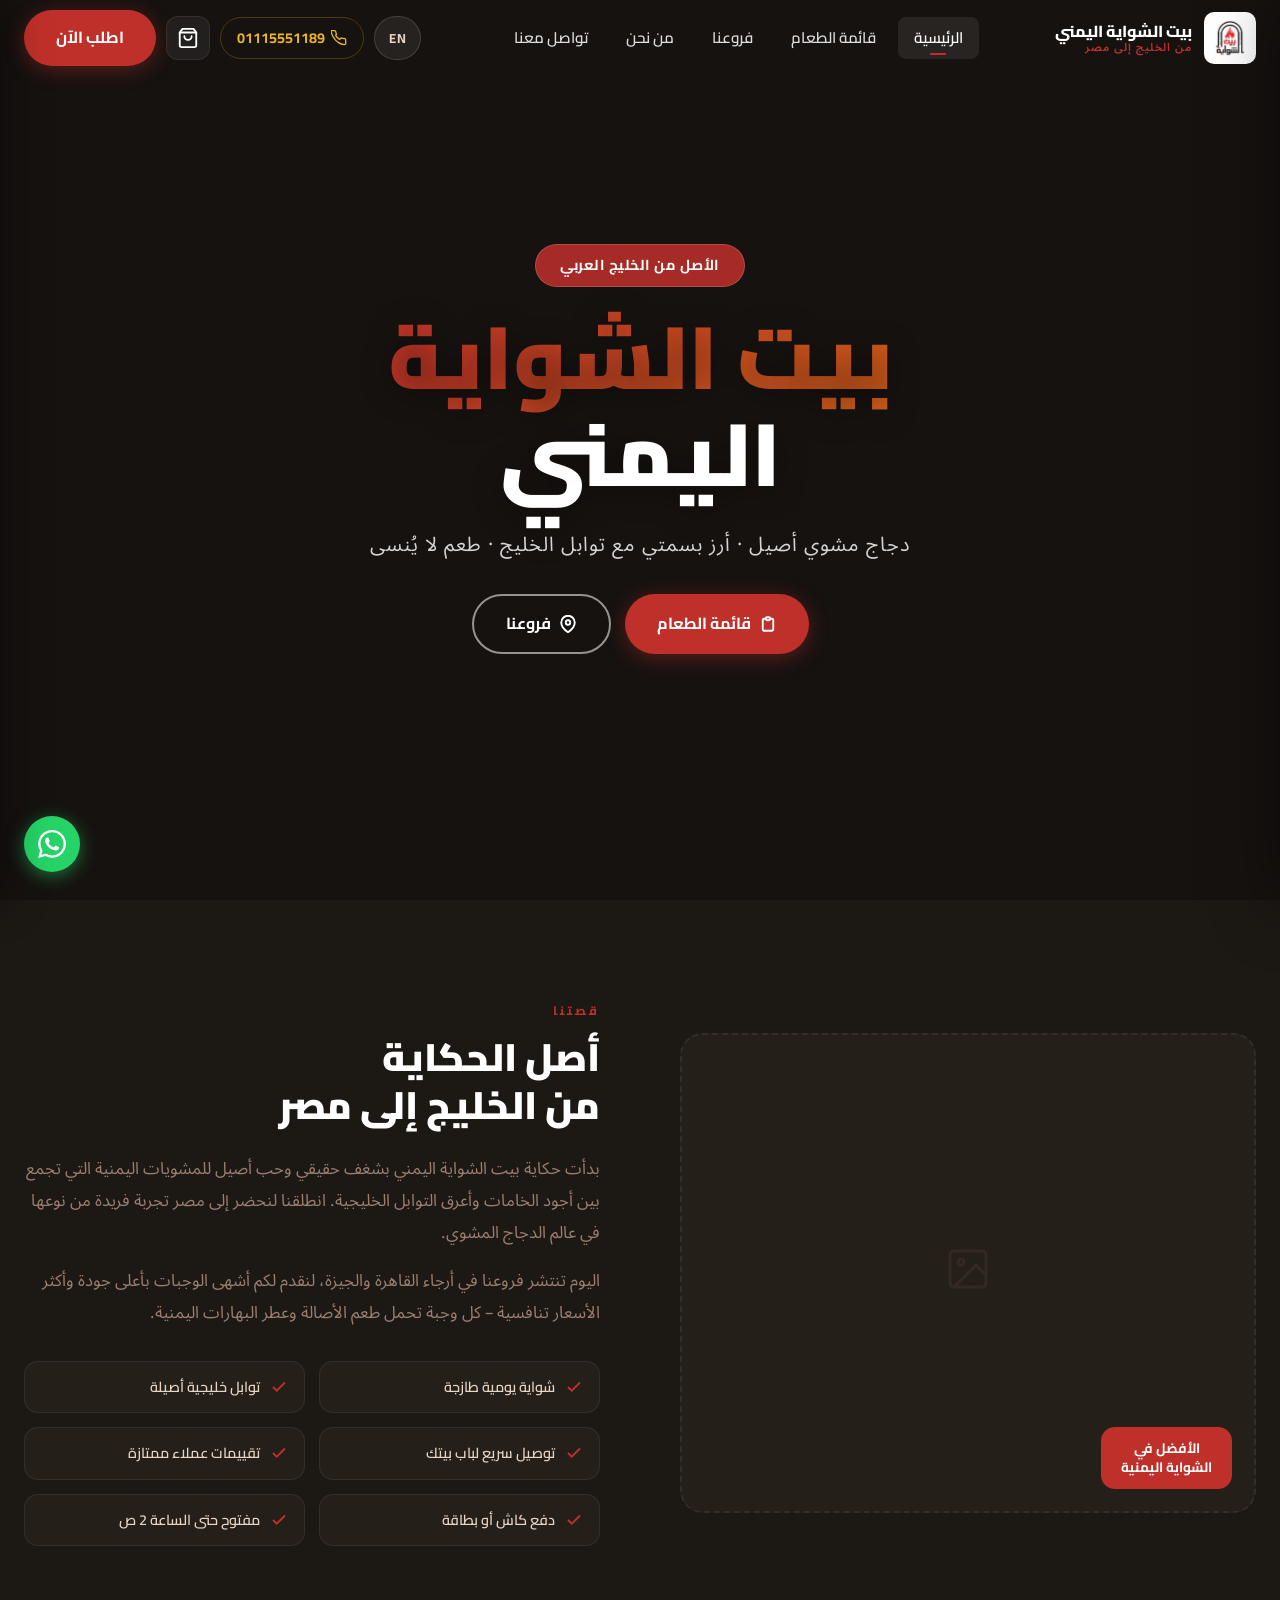
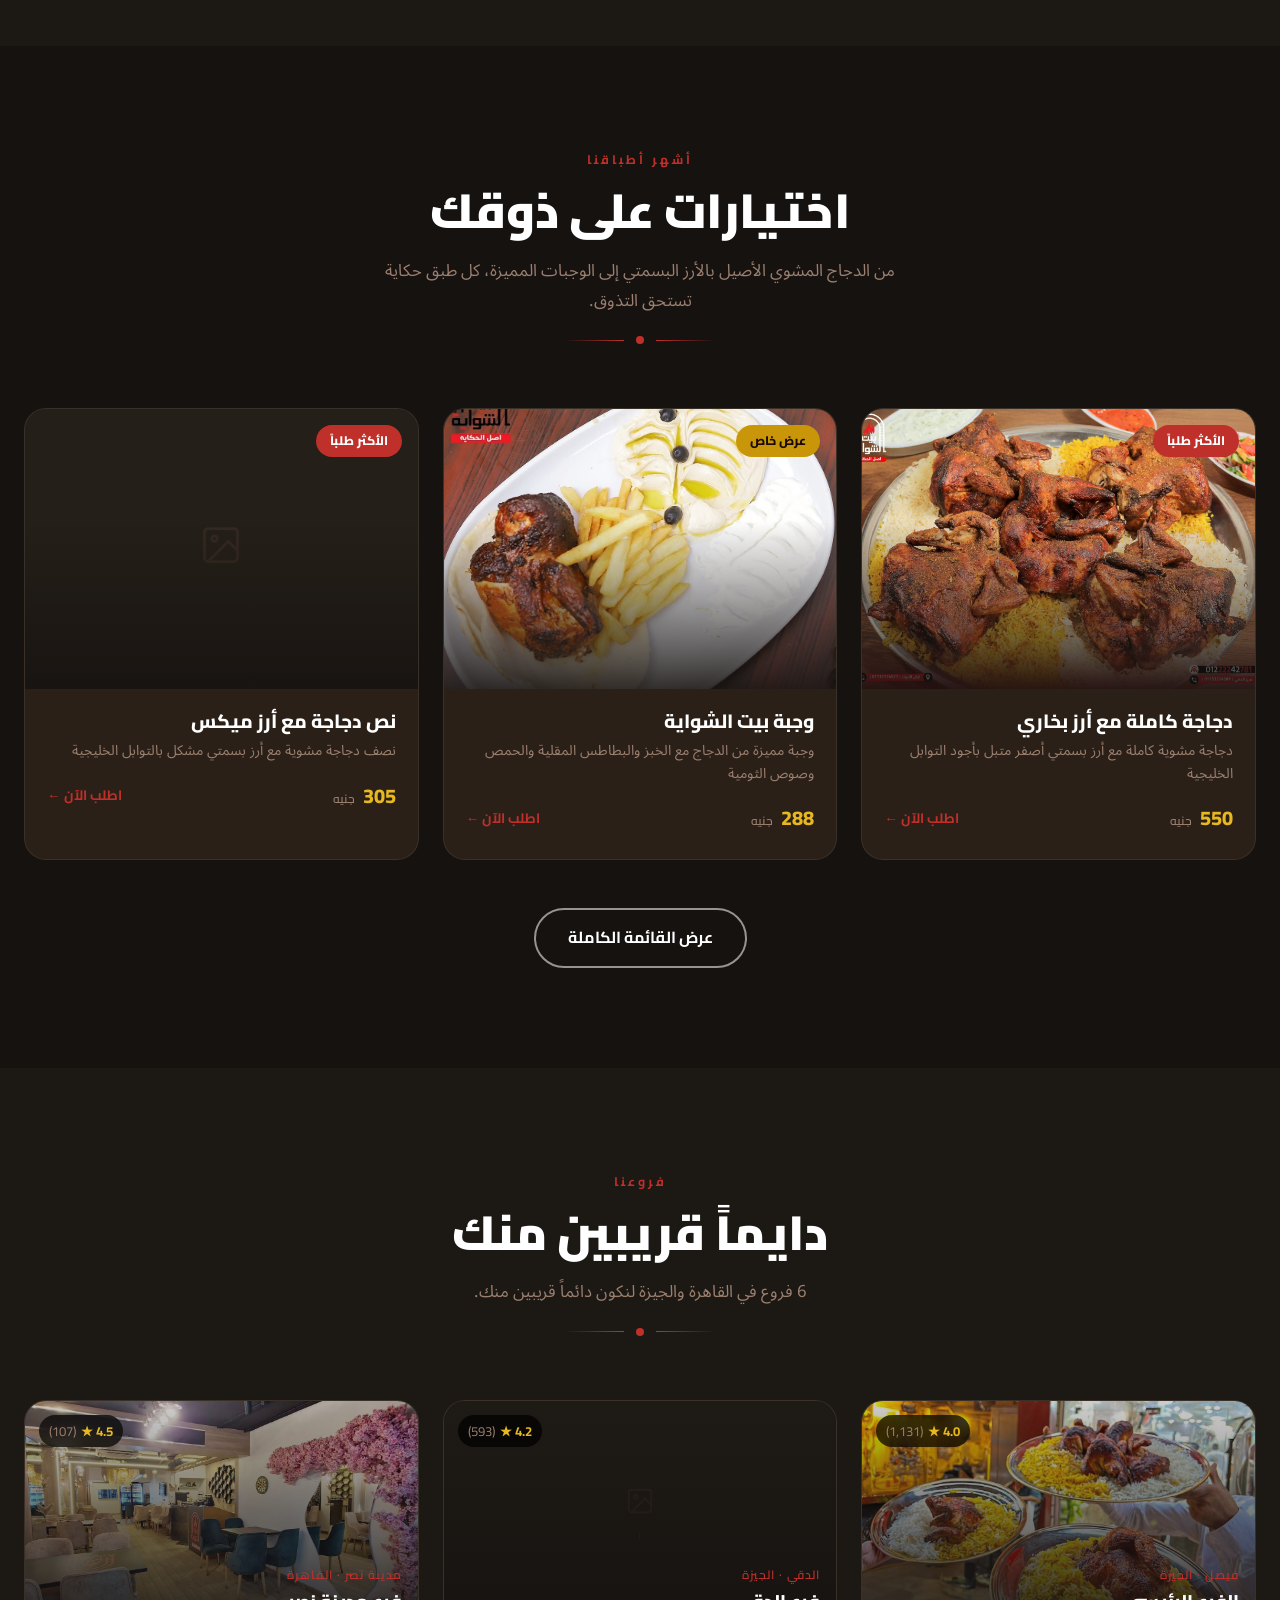
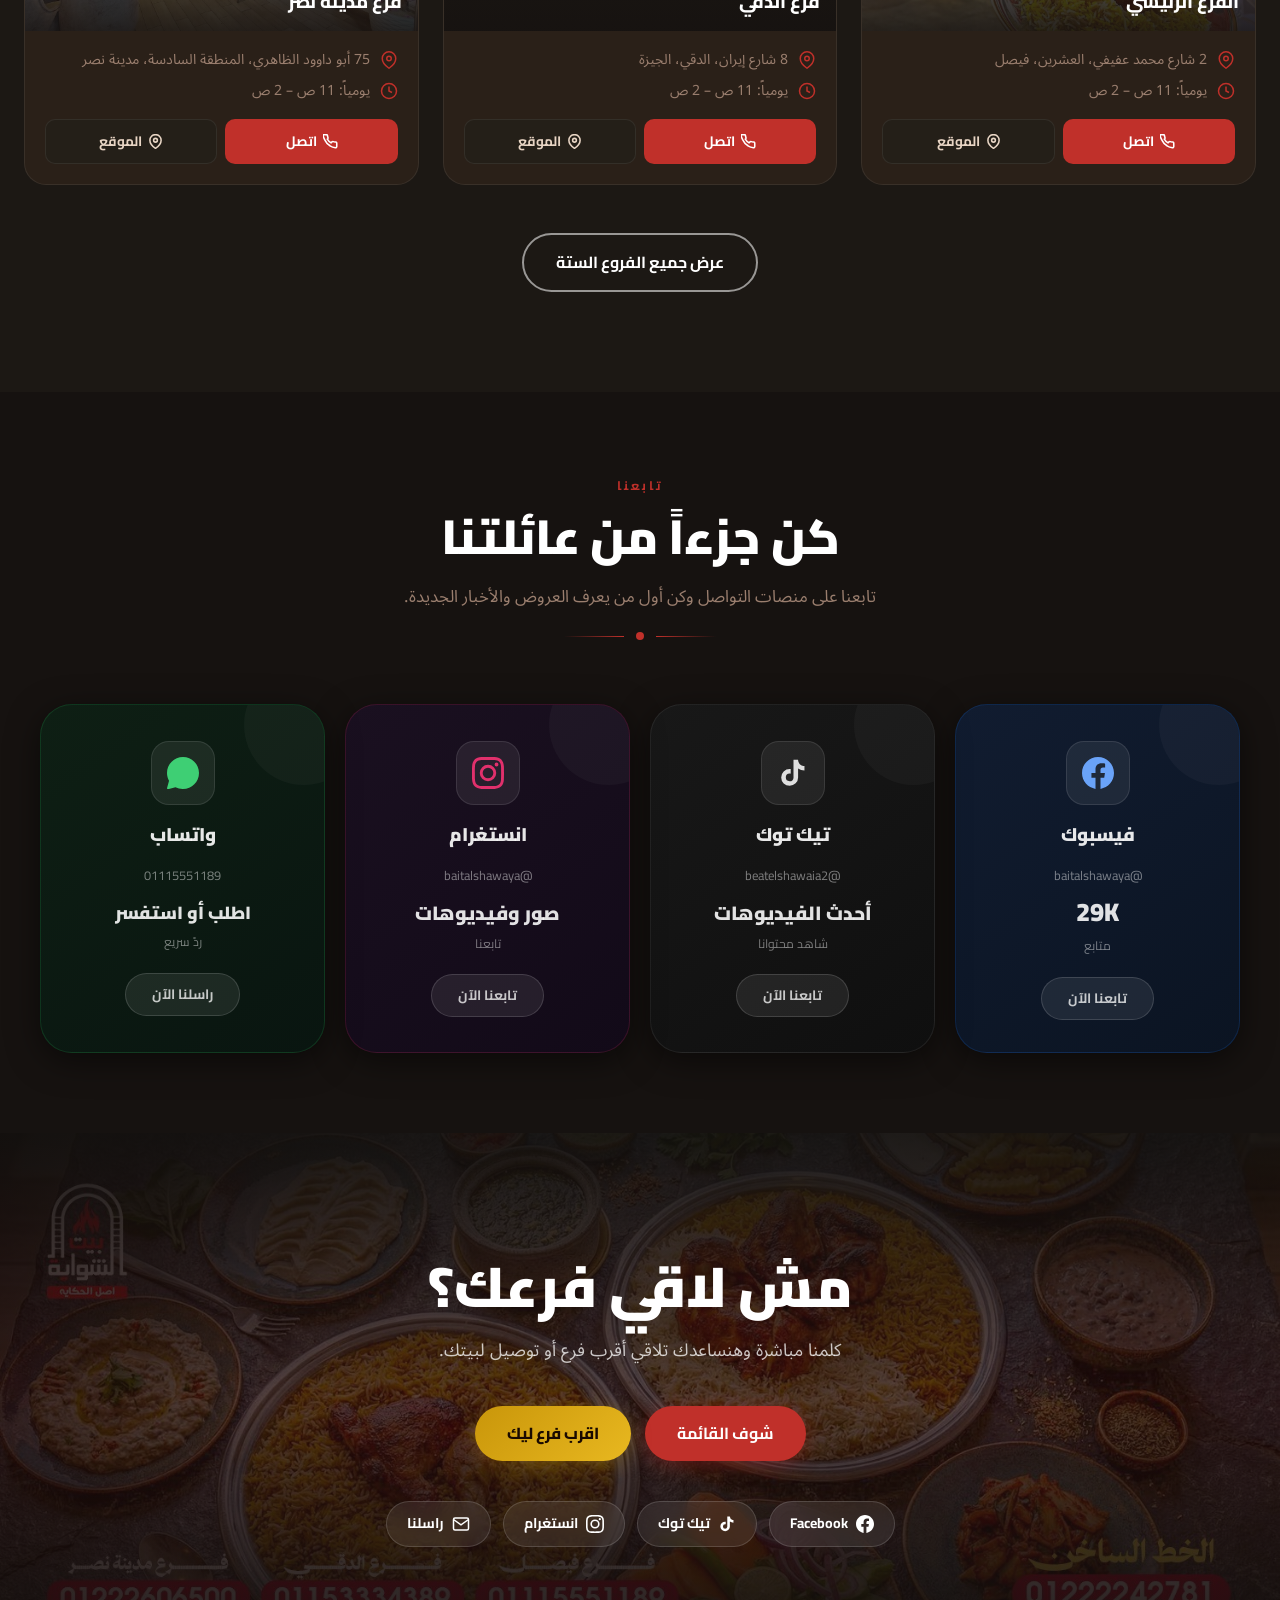
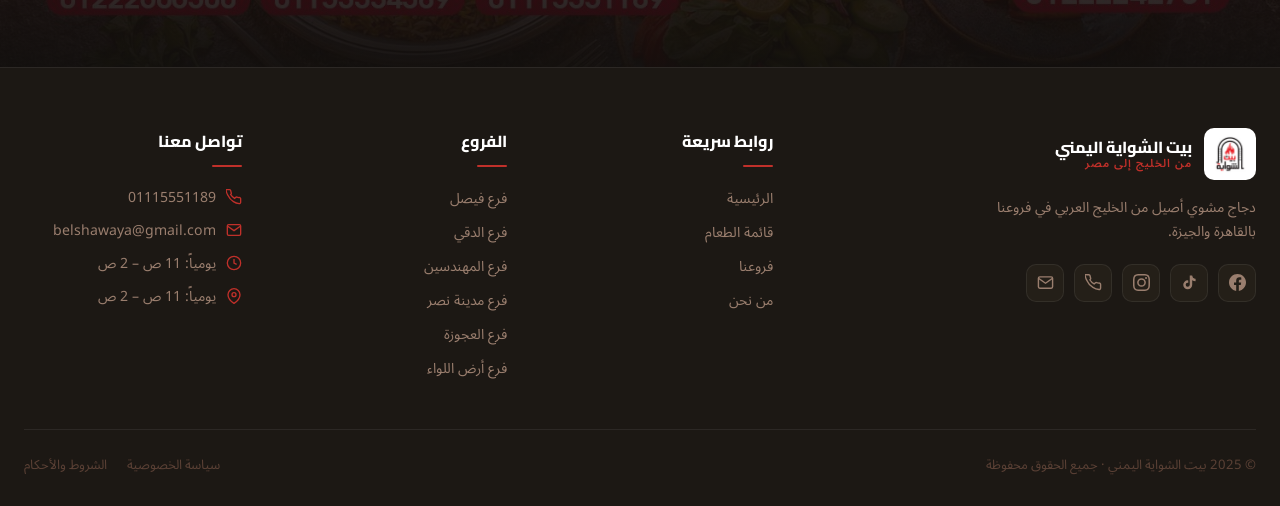
==== index.html @ d3c4d161 "Initial commit: Bait Al-Shawaya Al-Yamani restaurant website Bilingual AR/EN restaurant site with Te" ====
<!DOCTYPE html>
<html lang="ar" dir="rtl">
<head>
    <meta charset="UTF-8">
    <meta name="viewport" content="width=device-width, initial-scale=1.0">
    <title>بيت الشواية اليمني | أصل الحكاية</title>
    <meta name="description" content="سلسلة مطاعم بيت الشواية اليمني في مصر – دجاج مشوي أصيل من الخليج. فروع في فيصل، الدقي، المهندسين، مدينة نصر، العجوزة، أرض اللواء.">
    <link rel="preconnect" href="https://fonts.googleapis.com">
    <link rel="preconnect" href="https://fonts.gstatic.com" crossorigin>
    <link href="https://fonts.googleapis.com/css2?family=Cairo:wght@300;400;600;700;900&family=Noto+Sans+Arabic:wght@300;400;600;700&display=swap" rel="stylesheet">
    <link rel="stylesheet" href="css/style.css">
</head>
<body>

<!-- ══════════════════════════════════════════
     HEADER
══════════════════════════════════════════ -->
<header class="header" id="header">
    <div class="container header-inner">
        <a href="index.html" class="logo">
            <img src="photoss/logo.webp" alt="بيت الشواية اليمني">
            <div class="logo-text">
                <span class="logo-name">بيت الشواية اليمني</span>
                <span class="logo-sub">من الخليج إلى مصر</span>
            </div>
        </a>

        <nav class="nav" aria-label="التنقل الرئيسي">
            <a href="index.html" class="active">الرئيسية</a>
            <a href="menu.html">قائمة الطعام</a>
            <a href="branches.html">فروعنا</a>
            <a href="about.html">من نحن</a>
            <a href="#social">تواصل معنا</a>
        </nav>

        <div class="header-cta">
            <button class="lang-toggle" id="langToggle" onclick="window.toggleLang()">EN</button>
            <a href="tel:+201115551189" class="header-phone">
                <svg viewBox="0 0 24 24" fill="none" stroke="currentColor" stroke-width="2" stroke-linecap="round" stroke-linejoin="round"><path d="M22 16.92v3a2 2 0 01-2.18 2 19.79 19.79 0 01-8.63-3.07A19.5 19.5 0 013.07 9.81a19.79 19.79 0 01-3.07-8.67A2 2 0 012.18 1h3a2 2 0 012 1.72 12.84 12.84 0 00.7 2.81 2 2 0 01-.45 2.11L6.91 8.09a16 16 0 006 6l1.45-1.45a2 2 0 012.11-.45 12.84 12.84 0 002.81.7A2 2 0 0122 14.92z"/></svg>
                01115551189
            </a>
            <button class="cart-btn" id="cartBtn" aria-label="سلة الطلبات">
                <svg width="22" height="22" viewBox="0 0 24 24" fill="none" stroke="currentColor" stroke-width="2" stroke-linecap="round" stroke-linejoin="round"><path d="M6 2L3 6v14a2 2 0 002 2h14a2 2 0 002-2V6l-3-4z"/><line x1="3" y1="6" x2="21" y2="6"/><path d="M16 10a4 4 0 01-8 0"/></svg>
                <span class="cart-count" id="cartCount">0</span>
            </button>
            <a href="menu.html" class="btn btn-primary">اطلب الآن</a>
        </div>

        <button class="menu-toggle" aria-label="القائمة" aria-expanded="false">
            <span></span><span></span><span></span>
        </button>
    </div>
</header>

<!-- Mobile Nav -->
<div class="mobile-nav" id="mobileNav">
    <a href="index.html">الرئيسية</a>
    <a href="menu.html">قائمة الطعام</a>
    <a href="branches.html">فروعنا</a>
    <a href="about.html">من نحن</a>
    <a href="#social">تواصل معنا</a>
    <a href="tel:+201115551189">اتصل: 01115551189</a>
</div>

<!-- ══════════════════════════════════════════
     HERO — VIDEO BACKGROUND
══════════════════════════════════════════ -->
<section class="hero" id="home">
    <div class="hero-bg">
        <video class="hero-video" autoplay muted loop playsinline>
            <source src="photoss/AQOl94ol4ShiGX2UI-oHutsNzuYUyq0Pq9IiJ-OntsYDpfxuYfYoSerTKm8VWRDsDLPKtbWD2mRMYmPT2hd285tnMOqrbBM0ijWUpCR4xj8VKw.mp4" type="video/mp4">
        </video>
        <div class="hero-overlay"></div>
    </div>

    <div class="hero-content container">
        <div class="hero-badge">الأصل من الخليج العربي</div>
        <h1 class="hero-title">
            <span>بيت الشواية</span><br>اليمني
        </h1>
        <p class="hero-subtitle">دجاج مشوي أصيل · أرز بسمتي مع توابل الخليج · طعم لا يُنسى</p>
        <div class="hero-actions">
            <a href="menu.html" class="btn btn-primary">
                <svg width="18" height="18" viewBox="0 0 24 24" fill="none" stroke="currentColor" stroke-width="2.5"><path d="M9 5H7a2 2 0 00-2 2v12a2 2 0 002 2h10a2 2 0 002-2V7a2 2 0 00-2-2h-2M9 5a2 2 0 002 2h2a2 2 0 002-2M9 5a2 2 0 012-2h2a2 2 0 012 2"/></svg>
                قائمة الطعام
            </a>
            <a href="branches.html" class="btn btn-outline">
                <svg width="18" height="18" viewBox="0 0 24 24" fill="none" stroke="currentColor" stroke-width="2.5"><path d="M21 10c0 7-9 13-9 13s-9-6-9-13a9 9 0 0118 0z"/><circle cx="12" cy="10" r="3"/></svg>
                فروعنا
            </a>
        </div>

    </div>
</section>

<!-- ══════════════════════════════════════════
     ABOUT
══════════════════════════════════════════ -->
<section class="about section" id="about">
    <div class="container">
        <div class="about-grid">
            <div class="about-img-wrap reveal">
                <div class="about-img-placeholder">
                    <div class="ph-icon">
                        <svg viewBox="0 0 24 24" fill="none" stroke="currentColor" stroke-width="1.5" stroke-linecap="round"><rect x="3" y="3" width="18" height="18" rx="2"/><circle cx="8.5" cy="8.5" r="1.5"/><polyline points="21 15 16 10 5 21"/></svg>
                    </div>
                </div>
                <div class="about-img-badge">
                    الأفضل في<br>الشواية اليمنية
                </div>
            </div>
            <div class="about-text-col reveal reveal-delay-2">
                <span class="about-label">قصتنا</span>
                <h2 class="about-title">أصل الحكاية<br>من الخليج إلى مصر</h2>
                <p class="about-text">
                    بدأت حكاية بيت الشواية اليمني بشغف حقيقي وحب أصيل للمشويات اليمنية التي تجمع بين أجود الخامات وأعرق التوابل الخليجية. انطلقنا لنحضر إلى مصر تجربة فريدة من نوعها في عالم الدجاج المشوي.
                </p>
                <p class="about-text">
                    اليوم تنتشر فروعنا في أرجاء القاهرة والجيزة، لنقدم لكم أشهى الوجبات بأعلى جودة وأكثر الأسعار تنافسية – كل وجبة تحمل طعم الأصالة وعطر البهارات اليمنية.
                </p>
                <div class="about-features">
                    <div class="about-feature">
                        <svg class="about-feat-icon" viewBox="0 0 24 24" fill="none" stroke="currentColor" stroke-width="2.5"><polyline points="20 6 9 17 4 12"/></svg>
                        <span class="about-feature-text">شواية يومية طازجة</span>
                    </div>
                    <div class="about-feature">
                        <svg class="about-feat-icon" viewBox="0 0 24 24" fill="none" stroke="currentColor" stroke-width="2.5"><polyline points="20 6 9 17 4 12"/></svg>
                        <span class="about-feature-text">توابل خليجية أصيلة</span>
                    </div>
                    <div class="about-feature">
                        <svg class="about-feat-icon" viewBox="0 0 24 24" fill="none" stroke="currentColor" stroke-width="2.5"><polyline points="20 6 9 17 4 12"/></svg>
                        <span class="about-feature-text">توصيل سريع لباب بيتك</span>
                    </div>
                    <div class="about-feature">
                        <svg class="about-feat-icon" viewBox="0 0 24 24" fill="none" stroke="currentColor" stroke-width="2.5"><polyline points="20 6 9 17 4 12"/></svg>
                        <span class="about-feature-text">تقييمات عملاء ممتازة</span>
                    </div>
                    <div class="about-feature">
                        <svg class="about-feat-icon" viewBox="0 0 24 24" fill="none" stroke="currentColor" stroke-width="2.5"><polyline points="20 6 9 17 4 12"/></svg>
                        <span class="about-feature-text">دفع كاش أو بطاقة</span>
                    </div>
                    <div class="about-feature">
                        <svg class="about-feat-icon" viewBox="0 0 24 24" fill="none" stroke="currentColor" stroke-width="2.5"><polyline points="20 6 9 17 4 12"/></svg>
                        <span class="about-feature-text">مفتوح حتى الساعة 2 ص</span>
                    </div>
                </div>
            </div>
        </div>
    </div>
</section>

<!-- ══════════════════════════════════════════
     FEATURED DISHES
══════════════════════════════════════════ -->
<section class="featured section" id="featured">
    <div class="container">
        <div class="section-header">
            <span class="section-label">أشهر أطباقنا</span>
            <h2 class="section-title">اختيارات على ذوقك</h2>
            <p class="section-desc">من الدجاج المشوي الأصيل بالأرز البسمتي إلى الوجبات المميزة، كل طبق حكاية تستحق التذوق.</p>
            <div class="divider">
                <div class="divider-line"></div>
                <div class="divider-gem"></div>
                <div class="divider-line"></div>
            </div>
        </div>

        <div class="featured-grid">
            <!-- Card 1 -->
            <div class="featured-card reveal" data-dish-goto="grilled-2" style="cursor:pointer;" onclick="window.location.href='menu.html?dish=grilled-2'">
                <div class="featured-img-wrap">
                    <img src="photoss/lss.jpeg" alt="دجاجة كاملة مع أرز بخاري" loading="lazy">
                    <div class="featured-img-overlay"></div>
                    <span class="featured-tag">الأكثر طلباً</span>
                </div>
                <div class="featured-body">
                    <h3 class="featured-name">دجاجة كاملة مع أرز بخاري</h3>
                    <p class="featured-desc">دجاجة مشوية كاملة مع أرز بسمتي أصفر متبل بأجود التوابل الخليجية</p>
                    <div class="featured-footer">
                        <span class="featured-price">550 <small>جنيه</small></span>
                        <a href="menu.html?dish=grilled-2" class="featured-link" onclick="event.stopPropagation()">اطلب الآن ←</a>
                    </div>
                </div>
            </div>

            <!-- Card 2 -->
            <div class="featured-card reveal reveal-delay-2" data-dish-goto="featured-1" style="cursor:pointer;" onclick="window.location.href='menu.html?dish=featured-1'">
                <div class="featured-img-wrap">
                    <img src="photoss/eee.jpeg" alt="وجبة بيت الشواية" loading="lazy">
                    <div class="featured-img-overlay"></div>
                    <span class="featured-tag" style="background:var(--gold);color:#1a0a00;">عرض خاص</span>
                </div>
                <div class="featured-body">
                    <h3 class="featured-name">وجبة بيت الشواية</h3>
                    <p class="featured-desc">وجبة مميزة من الدجاج مع الخبز والبطاطس المقلية والحمص وصوص الثومية</p>
                    <div class="featured-footer">
                        <span class="featured-price">288 <small>جنيه</small></span>
                        <a href="menu.html?dish=featured-1" class="featured-link" onclick="event.stopPropagation()">اطلب الآن ←</a>
                    </div>
                </div>
            </div>

            <!-- Card 3 -->
            <div class="featured-card reveal reveal-delay-3" data-dish-goto="grilled-6" style="cursor:pointer;" onclick="window.location.href='menu.html?dish=grilled-6'">
                <div class="featured-img-wrap featured-img-placeholder">
                    <div class="ph-icon">
                        <svg viewBox="0 0 24 24" fill="none" stroke="currentColor" stroke-width="1.5" stroke-linecap="round"><rect x="3" y="3" width="18" height="18" rx="2"/><circle cx="8.5" cy="8.5" r="1.5"/><polyline points="21 15 16 10 5 21"/></svg>
                    </div>
                    <div class="featured-img-overlay"></div>
                    <span class="featured-tag">قيمة رائعة</span>
                </div>
                <div class="featured-body">
                    <h3 class="featured-name">نص دجاجة مع أرز ميكس</h3>
                    <p class="featured-desc">نصف دجاجة مشوية مع الأرز المتبل والمقبلات، بهجة على مائدتك</p>
                    <div class="featured-footer">
                        <span class="featured-price">305 <small>جنيه</small></span>
                        <a href="menu.html?dish=grilled-6" class="featured-link" onclick="event.stopPropagation()">اطلب الآن ←</a>
                    </div>
                </div>
            </div>
        </div>

        <div style="text-align:center;margin-top:48px;">
            <a href="menu.html" class="btn btn-outline">عرض القائمة الكاملة</a>
        </div>
    </div>
</section>

<!-- ══════════════════════════════════════════
     BRANCHES PREVIEW
══════════════════════════════════════════ -->
<section class="branches-preview section" id="branches">
    <div class="container">
        <div class="section-header">
            <span class="section-label">فروعنا</span>
            <h2 class="section-title">نحن في كل مكان</h2>
            <p class="section-desc">6 فروع في القاهرة والجيزة لنكون دائماً قريبين منك.</p>
            <div class="divider">
                <div class="divider-line"></div>
                <div class="divider-gem"></div>
                <div class="divider-line"></div>
            </div>
        </div>

        <div class="branches-grid">

            <!-- Branch 1 -->
            <div class="branch-card reveal" data-branch-goto="faisal" title="اضغط للطلب من هذا الفرع">
                <div class="branch-photo branch-slideshow">
                    <div class="branch-slide active" style="background-image:url('photoss/فيصل.jpeg');background-size:cover;background-position:center;"></div>
                    <div class="branch-slide" style="background-image:url('photoss/فيصل 1.jpeg');background-size:cover;background-position:center;"></div>
                    <div class="branch-slide" style="background-image:url('photoss/فيصل 2.jpeg');background-size:cover;background-position:center;"></div>
                    <div class="branch-photo-overlay"></div>
                    <div class="branch-photo-name">
                        <span class="branch-area">فيصل · الجيزة</span>
                        <span class="branch-name">الفرع الرئيسي</span>
                    </div>
                    <div class="branch-rating">4.0 ★ <span style="color:var(--text-dim);font-weight:400">(1,131)</span></div>
                </div>
                <div class="branch-body">
                    <div class="branch-info-row">
                        <svg class="branch-info-icon" viewBox="0 0 24 24" fill="none" stroke="currentColor" stroke-width="2"><path d="M21 10c0 7-9 13-9 13s-9-6-9-13a9 9 0 0118 0z"/><circle cx="12" cy="10" r="3"/></svg>
                        <span>2 شارع محمد عفيفي، العشرين، فيصل</span>
                    </div>
                    <div class="branch-info-row">
                        <svg class="branch-info-icon" viewBox="0 0 24 24" fill="none" stroke="currentColor" stroke-width="2"><circle cx="12" cy="12" r="10"/><polyline points="12 6 12 12 16 14"/></svg>
                        <span>يومياً: 11 ص – 2 ص</span>
                    </div>
                    <div class="branch-actions">
                        <a href="tel:+201115551189" class="branch-btn branch-btn-call">
                            <svg width="15" height="15" viewBox="0 0 24 24" fill="none" stroke="currentColor" stroke-width="2.5"><path d="M22 16.92v3a2 2 0 01-2.18 2 19.79 19.79 0 01-8.63-3.07A19.5 19.5 0 013.07 9.81a19.79 19.79 0 01-3.07-8.67A2 2 0 012.18 1h3a2 2 0 012 1.72c.127.96.361 1.903.7 2.81a2 2 0 01-.45 2.11L6.91 8.09a16 16 0 006 6l1.45-1.45a2 2 0 012.11-.45c.907.339 1.85.573 2.81.7A2 2 0 0122 14.92z"/></svg>
                            اتصل
                        </a>
                        <a href="https://maps.app.goo.gl/iWreuZ5mdG64mVzm6" target="_blank" class="branch-btn branch-btn-map">
                            <svg width="15" height="15" viewBox="0 0 24 24" fill="none" stroke="currentColor" stroke-width="2.5"><path d="M21 10c0 7-9 13-9 13s-9-6-9-13a9 9 0 0118 0z"/><circle cx="12" cy="10" r="3"/></svg>
                            الموقع
                        </a>
                    </div>
                </div>
            </div>

            <!-- Branch 2 -->
            <div class="branch-card reveal reveal-delay-1" data-branch-goto="doqqi" title="اضغط للطلب من هذا الفرع">
                <div class="branch-photo branch-slideshow">
                    <div class="branch-slide active"><div class="slide-ph"><svg viewBox="0 0 24 24" fill="none" stroke="currentColor" stroke-width="1.5" stroke-linecap="round"><rect x="3" y="3" width="18" height="18" rx="2"/><circle cx="8.5" cy="8.5" r="1.5"/><polyline points="21 15 16 10 5 21"/></svg><span class="slide-ph-label">١</span></div></div>
                    <div class="branch-slide"><div class="slide-ph"><svg viewBox="0 0 24 24" fill="none" stroke="currentColor" stroke-width="1.5" stroke-linecap="round"><rect x="3" y="3" width="18" height="18" rx="2"/><circle cx="8.5" cy="8.5" r="1.5"/><polyline points="21 15 16 10 5 21"/></svg><span class="slide-ph-label">٢</span></div></div>
                    <div class="branch-slide"><div class="slide-ph"><svg viewBox="0 0 24 24" fill="none" stroke="currentColor" stroke-width="1.5" stroke-linecap="round"><rect x="3" y="3" width="18" height="18" rx="2"/><circle cx="8.5" cy="8.5" r="1.5"/><polyline points="21 15 16 10 5 21"/></svg><span class="slide-ph-label">٣</span></div></div>
                    <div class="branch-slide"><div class="slide-ph"><svg viewBox="0 0 24 24" fill="none" stroke="currentColor" stroke-width="1.5" stroke-linecap="round"><rect x="3" y="3" width="18" height="18" rx="2"/><circle cx="8.5" cy="8.5" r="1.5"/><polyline points="21 15 16 10 5 21"/></svg><span class="slide-ph-label">٤</span></div></div>
                    <div class="branch-slide"><div class="slide-ph"><svg viewBox="0 0 24 24" fill="none" stroke="currentColor" stroke-width="1.5" stroke-linecap="round"><rect x="3" y="3" width="18" height="18" rx="2"/><circle cx="8.5" cy="8.5" r="1.5"/><polyline points="21 15 16 10 5 21"/></svg><span class="slide-ph-label">٥</span></div></div>
                    <div class="branch-slide"><div class="slide-ph"><svg viewBox="0 0 24 24" fill="none" stroke="currentColor" stroke-width="1.5" stroke-linecap="round"><rect x="3" y="3" width="18" height="18" rx="2"/><circle cx="8.5" cy="8.5" r="1.5"/><polyline points="21 15 16 10 5 21"/></svg><span class="slide-ph-label">٦</span></div></div>
                    <div class="branch-photo-overlay"></div>
                    <div class="branch-photo-name">
                        <span class="branch-area">الدقي · الجيزة</span>
                        <span class="branch-name">فرع الدقي</span>
                    </div>
                    <div class="branch-rating">4.2 ★ <span style="color:var(--text-dim);font-weight:400">(593)</span></div>
                </div>
                <div class="branch-body">
                    <div class="branch-info-row">
                        <svg class="branch-info-icon" viewBox="0 0 24 24" fill="none" stroke="currentColor" stroke-width="2"><path d="M21 10c0 7-9 13-9 13s-9-6-9-13a9 9 0 0118 0z"/><circle cx="12" cy="10" r="3"/></svg>
                        <span>8 شارع إيران، الدقي، الجيزة</span>
                    </div>
                    <div class="branch-info-row">
                        <svg class="branch-info-icon" viewBox="0 0 24 24" fill="none" stroke="currentColor" stroke-width="2"><circle cx="12" cy="12" r="10"/><polyline points="12 6 12 12 16 14"/></svg>
                        <span>يومياً: 11 ص – 2 ص</span>
                    </div>
                    <div class="branch-actions">
                        <a href="tel:+201153334389" class="branch-btn branch-btn-call">
                            <svg width="15" height="15" viewBox="0 0 24 24" fill="none" stroke="currentColor" stroke-width="2.5"><path d="M22 16.92v3a2 2 0 01-2.18 2 19.79 19.79 0 01-8.63-3.07A19.5 19.5 0 013.07 9.81a19.79 19.79 0 01-3.07-8.67A2 2 0 012.18 1h3a2 2 0 012 1.72c.127.96.361 1.903.7 2.81a2 2 0 01-.45 2.11L6.91 8.09a16 16 0 006 6l1.45-1.45a2 2 0 012.11-.45c.907.339 1.85.573 2.81.7A2 2 0 0122 14.92z"/></svg>
                            اتصل
                        </a>
                        <a href="https://maps.app.goo.gl/EJshu9t71rL8Kb8j9" target="_blank" class="branch-btn branch-btn-map">
                            <svg width="15" height="15" viewBox="0 0 24 24" fill="none" stroke="currentColor" stroke-width="2.5"><path d="M21 10c0 7-9 13-9 13s-9-6-9-13a9 9 0 0118 0z"/><circle cx="12" cy="10" r="3"/></svg>
                            الموقع
                        </a>
                    </div>
                </div>
            </div>

            <!-- Branch 3 -->
            <div class="branch-card reveal reveal-delay-2" data-branch-goto="nasr" title="اضغط للطلب من هذا الفرع">
                <div class="branch-photo branch-slideshow">
                    <div class="branch-slide active" style="background-image:url('photoss/نصر.jpeg');background-size:cover;background-position:center;"></div>
                    <div class="branch-slide" style="background-image:url('photoss/نصر 2.jpeg');background-size:cover;background-position:center;"></div>
                    <div class="branch-slide" style="background-image:url('photoss/نصر 3.jpeg');background-size:cover;background-position:center;"></div>
                    <div class="branch-slide" style="background-image:url('photoss/نصر 4.jpeg');background-size:cover;background-position:center;"></div>
                    <div class="branch-slide" style="background-image:url('photoss/نصر 5.jpeg');background-size:cover;background-position:center;"></div>
                    <div class="branch-photo-overlay"></div>
                    <div class="branch-photo-name">
                        <span class="branch-area">مدينة نصر · القاهرة</span>
                        <span class="branch-name">فرع مدينة نصر</span>
                    </div>
                    <div class="branch-rating">4.5 ★ <span style="color:var(--text-dim);font-weight:400">(107)</span></div>
                </div>
                <div class="branch-body">
                    <div class="branch-info-row">
                        <svg class="branch-info-icon" viewBox="0 0 24 24" fill="none" stroke="currentColor" stroke-width="2"><path d="M21 10c0 7-9 13-9 13s-9-6-9-13a9 9 0 0118 0z"/><circle cx="12" cy="10" r="3"/></svg>
                        <span>75 أبو داوود الظاهري، المنطقة السادسة، مدينة نصر</span>
                    </div>
                    <div class="branch-info-row">
                        <svg class="branch-info-icon" viewBox="0 0 24 24" fill="none" stroke="currentColor" stroke-width="2"><circle cx="12" cy="12" r="10"/><polyline points="12 6 12 12 16 14"/></svg>
                        <span>يومياً: 11 ص – 2 ص</span>
                    </div>
                    <div class="branch-actions">
                        <a href="tel:+201222606500" class="branch-btn branch-btn-call">
                            <svg width="15" height="15" viewBox="0 0 24 24" fill="none" stroke="currentColor" stroke-width="2.5"><path d="M22 16.92v3a2 2 0 01-2.18 2 19.79 19.79 0 01-8.63-3.07A19.5 19.5 0 013.07 9.81a19.79 19.79 0 01-3.07-8.67A2 2 0 012.18 1h3a2 2 0 012 1.72c.127.96.361 1.903.7 2.81a2 2 0 01-.45 2.11L6.91 8.09a16 16 0 006 6l1.45-1.45a2 2 0 012.11-.45c.907.339 1.85.573 2.81.7A2 2 0 0122 14.92z"/></svg>
                            اتصل
                        </a>
                        <a href="https://maps.app.goo.gl/bfuuThjFVd86i2m37" target="_blank" class="branch-btn branch-btn-map">
                            <svg width="15" height="15" viewBox="0 0 24 24" fill="none" stroke="currentColor" stroke-width="2.5"><path d="M21 10c0 7-9 13-9 13s-9-6-9-13a9 9 0 0118 0z"/><circle cx="12" cy="10" r="3"/></svg>
                            الموقع
                        </a>
                    </div>
                </div>
            </div>

        </div>

        <div style="text-align:center;margin-top:48px;">
            <a href="branches.html" class="btn btn-outline">عرض جميع الفروع الستة</a>
        </div>
    </div>
</section>

<!-- ══════════════════════════════════════════
     SOCIAL MEDIA SECTION
══════════════════════════════════════════ -->
<section class="social-section" id="social">
    <div class="container">
        <div class="section-header">
            <span class="section-label">تابعنا</span>
            <h2 class="section-title">كن جزءاً من عائلتنا</h2>
            <p class="section-desc">تابعنا على منصات التواصل وكن أول من يعرف العروض والأخبار الجديدة.</p>
            <div class="divider">
                <div class="divider-line"></div>
                <div class="divider-gem"></div>
                <div class="divider-line"></div>
            </div>
        </div>
        <div class="social-tiles">

            <!-- Facebook -->
            <a href="https://www.facebook.com/baitalshawaya" target="_blank" rel="noopener" class="social-tile social-tile-fb reveal">
                <div class="social-tile-shine"></div>
                <div class="social-tile-icon">
                    <svg viewBox="0 0 24 24"><path d="M24 12.073c0-6.627-5.373-12-12-12s-12 5.373-12 12c0 5.99 4.388 10.954 10.125 11.854v-8.385H7.078v-3.47h3.047V9.43c0-3.007 1.792-4.669 4.533-4.669 1.312 0 2.686.235 2.686.235v2.953H15.83c-1.491 0-1.956.925-1.956 1.874v2.25h3.328l-.532 3.47h-2.796v8.385C19.612 23.027 24 18.062 24 12.073z"/></svg>
                </div>
                <div class="social-tile-name">فيسبوك</div>
                <div class="social-tile-handle">@baitalshawaya</div>
                <div class="social-tile-stat">29K</div>
                <div class="social-tile-stat-label">متابع</div>
                <span class="social-tile-btn">تابعنا الآن</span>
            </a>

            <!-- TikTok -->
            <a href="https://www.tiktok.com/@beatelshawaia2?_r=1&_t=ZS-96U086iGCgu" target="_blank" rel="noopener" class="social-tile social-tile-tk reveal reveal-delay-1">
                <div class="social-tile-shine"></div>
                <div class="social-tile-icon">
                    <svg viewBox="0 0 24 24"><path d="M19.59 6.69a4.83 4.83 0 01-3.77-4.25V2h-3.45v13.67a2.89 2.89 0 01-2.88 2.5 2.89 2.89 0 01-2.89-2.89 2.89 2.89 0 012.89-2.89c.28 0 .54.04.79.1V9.01a6.33 6.33 0 00-.79-.05 6.34 6.34 0 00-6.34 6.34 6.34 6.34 0 006.34 6.34 6.34 6.34 0 006.33-6.34V8.69a8.16 8.16 0 004.77 1.52V6.75a4.85 4.85 0 01-1-.06z"/></svg>
                </div>
                <div class="social-tile-name">تيك توك</div>
                <div class="social-tile-handle">@beatelshawaia2</div>
                <div class="social-tile-stat" style="font-size:1.2rem;margin-top:4px;">أحدث الفيديوهات</div>
                <div class="social-tile-stat-label">شاهد محتوانا</div>
                <span class="social-tile-btn">تابعنا الآن</span>
            </a>

            <!-- Instagram -->
            <a href="https://www.instagram.com/baitalshawaya?igsh=MW1tbzN5dzRrbWRyYg==" target="_blank" rel="noopener" class="social-tile social-tile-ig reveal reveal-delay-2">
                <div class="social-tile-shine"></div>
                <div class="social-tile-icon">
                    <svg viewBox="0 0 24 24" fill="currentColor"><path d="M12 2.163c3.204 0 3.584.012 4.85.07 3.252.148 4.771 1.691 4.919 4.919.058 1.265.069 1.645.069 4.849 0 3.205-.012 3.584-.069 4.849-.149 3.225-1.664 4.771-4.919 4.919-1.266.058-1.644.07-4.85.07-3.204 0-3.584-.012-4.849-.07-3.26-.149-4.771-1.699-4.919-4.92-.058-1.265-.07-1.644-.07-4.849 0-3.204.013-3.583.07-4.849.149-3.227 1.664-4.771 4.919-4.919 1.266-.057 1.645-.069 4.849-.069zM12 0C8.741 0 8.333.014 7.053.072 2.695.272.273 2.69.073 7.052.014 8.333 0 8.741 0 12c0 3.259.014 3.668.072 4.948.2 4.358 2.618 6.78 6.98 6.98C8.333 23.986 8.741 24 12 24c3.259 0 3.668-.014 4.948-.072 4.354-.2 6.782-2.618 6.979-6.98.059-1.28.073-1.689.073-4.948 0-3.259-.014-3.667-.072-4.947-.196-4.354-2.617-6.78-6.979-6.98C15.668.014 15.259 0 12 0zm0 5.838a6.162 6.162 0 100 12.324 6.162 6.162 0 000-12.324zM12 16a4 4 0 110-8 4 4 0 010 8zm6.406-11.845a1.44 1.44 0 100 2.881 1.44 1.44 0 000-2.881z"/></svg>
                </div>
                <div class="social-tile-name">انستغرام</div>
                <div class="social-tile-handle">@baitalshawaya</div>
                <div class="social-tile-stat" style="font-size:1.2rem;margin-top:4px;">صور وفيديوهات</div>
                <div class="social-tile-stat-label">تابعنا</div>
                <span class="social-tile-btn">تابعنا الآن</span>
            </a>

            <!-- WhatsApp -->
            <a href="https://wa.me/201115551189" target="_blank" rel="noopener" class="social-tile social-tile-wa reveal reveal-delay-3">
                <div class="social-tile-shine"></div>
                <div class="social-tile-icon">
                    <svg viewBox="0 0 24 24"><path d="M17.472 14.382c-.297-.149-1.758-.867-2.03-.967-.273-.099-.471-.148-.67.15-.197.297-.767.966-.94 1.164-.173.199-.347.223-.644.075-.297-.15-1.255-.463-2.39-1.475-.883-.788-1.48-1.761-1.653-2.059-.173-.297-.018-.458.13-.606.134-.133.298-.347.446-.52.149-.174.198-.298.298-.497.099-.198.05-.371-.025-.52-.075-.149-.669-1.612-.916-2.207-.242-.579-.487-.5-.669-.51-.173-.008-.371-.01-.57-.01-.198 0-.52.074-.792.372-.272.297-1.04 1.016-1.04 2.479 0 1.462 1.065 2.875 1.213 3.074.149.198 2.096 3.2 5.077 4.487.709.306 1.262.489 1.694.625.712.227 1.36.195 1.871.118.571-.085 1.758-.719 2.006-1.413.248-.694.248-1.289.173-1.413-.074-.124-.272-.198-.57-.347zM12 0C5.373 0 0 5.373 0 12c0 2.125.558 4.122 1.533 5.85L.052 23.197a.75.75 0 00.929.929l5.347-1.481A11.943 11.943 0 0012 24c6.627 0 12-5.373 12-12S18.627 0 12 0z"/></svg>
                </div>
                <div class="social-tile-name">واتساب</div>
                <div class="social-tile-handle">01115551189</div>
                <div class="social-tile-stat" style="font-size:1.1rem;margin-top:4px;">اطلب أو استفسر</div>
                <div class="social-tile-stat-label">ردّ سريع</div>
                <span class="social-tile-btn">راسلنا الآن</span>
            </a>

        </div>
    </div>
</section>

<!-- ══════════════════════════════════════════
     CTA SECTION
══════════════════════════════════════════ -->
<section class="cta-section">
    <div class="cta-bg">
        <img src="photoss/ss.jpg" alt="بيت الشواية اليمني" loading="lazy">
        <div class="cta-overlay"></div>
    </div>
    <div class="container cta-content">
        <h2 class="cta-title reveal">جاهز لتجربة<br>الطعم الأصيل؟</h2>
        <p class="cta-subtitle reveal reveal-delay-1">شاوينا بشغف، بهارنا باتقان، وقدمنا بابتسامة – كل يوم بدون استثناء.</p>
        <div class="cta-actions reveal reveal-delay-2">
            <a href="menu.html" class="btn btn-primary">شوف القائمة</a>
            <a href="branches.html" class="btn btn-gold">اقرب فرع ليك</a>
        </div>
        <div class="social-links reveal reveal-delay-3">
            <a href="https://www.facebook.com/baitalshawaya" target="_blank" rel="noopener" class="social-link">
                <svg viewBox="0 0 24 24" fill="currentColor"><path d="M24 12.073c0-6.627-5.373-12-12-12s-12 5.373-12 12c0 5.99 4.388 10.954 10.125 11.854v-8.385H7.078v-3.47h3.047V9.43c0-3.007 1.792-4.669 4.533-4.669 1.312 0 2.686.235 2.686.235v2.953H15.83c-1.491 0-1.956.925-1.956 1.874v2.25h3.328l-.532 3.47h-2.796v8.385C19.612 23.027 24 18.062 24 12.073z"/></svg>
                فيسبوك
            </a>
            <a href="https://www.tiktok.com/@beatelshawaia2?_r=1&_t=ZS-96U086iGCgu" target="_blank" rel="noopener" class="social-link">
                <svg viewBox="0 0 24 24" fill="currentColor"><path d="M19.59 6.69a4.83 4.83 0 01-3.77-4.25V2h-3.45v13.67a2.89 2.89 0 01-2.88 2.5 2.89 2.89 0 01-2.89-2.89 2.89 2.89 0 012.89-2.89c.28 0 .54.04.79.1V9.01a6.33 6.33 0 00-.79-.05 6.34 6.34 0 00-6.34 6.34 6.34 6.34 0 006.34 6.34 6.34 6.34 0 006.33-6.34V8.69a8.16 8.16 0 004.77 1.52V6.75a4.85 4.85 0 01-1-.06z"/></svg>
                تيك توك
            </a>
            <a href="https://www.instagram.com/baitalshawaya?igsh=MW1tbzN5dzRrbWRyYg==" target="_blank" rel="noopener" class="social-link">
                <svg viewBox="0 0 24 24" fill="currentColor"><path d="M12 2.163c3.204 0 3.584.012 4.85.07 3.252.148 4.771 1.691 4.919 4.919.058 1.265.069 1.645.069 4.849 0 3.205-.012 3.584-.069 4.849-.149 3.225-1.664 4.771-4.919 4.919-1.266.058-1.644.07-4.85.07-3.204 0-3.584-.012-4.849-.07-3.26-.149-4.771-1.699-4.919-4.92-.058-1.265-.07-1.644-.07-4.849 0-3.204.013-3.583.07-4.849.149-3.227 1.664-4.771 4.919-4.919 1.266-.057 1.645-.069 4.849-.069zM12 0C8.741 0 8.333.014 7.053.072 2.695.272.273 2.69.073 7.052.014 8.333 0 8.741 0 12c0 3.259.014 3.668.072 4.948.2 4.358 2.618 6.78 6.98 6.98C8.333 23.986 8.741 24 12 24c3.259 0 3.668-.014 4.948-.072 4.354-.2 6.782-2.618 6.979-6.98.059-1.28.073-1.689.073-4.948 0-3.259-.014-3.667-.072-4.947-.196-4.354-2.617-6.78-6.979-6.98C15.668.014 15.259 0 12 0zm0 5.838a6.162 6.162 0 100 12.324 6.162 6.162 0 000-12.324zM12 16a4 4 0 110-8 4 4 0 010 8zm6.406-11.845a1.44 1.44 0 100 2.881 1.44 1.44 0 000-2.881z"/></svg>
                انستغرام
            </a>
            <a href="mailto:belshawaya@gmail.com" class="social-link">
                <svg viewBox="0 0 24 24" fill="none" stroke="currentColor" stroke-width="2"><path d="M4 4h16c1.1 0 2 .9 2 2v12c0 1.1-.9 2-2 2H4c-1.1 0-2-.9-2-2V6c0-1.1.9-2 2-2z"/><polyline points="22,6 12,13 2,6"/></svg>
                راسلنا
            </a>
        </div>
    </div>
</section>

<!-- ══════════════════════════════════════════
     FOOTER
══════════════════════════════════════════ -->
<footer class="footer">
    <div class="container">
        <div class="footer-grid">
            <div class="footer-brand">
                <a href="index.html" class="logo">
                    <img src="photoss/logo.webp" alt="بيت الشواية اليمني">
                    <div class="logo-text">
                        <span class="logo-name">بيت الشواية اليمني</span>
                        <span class="logo-sub">أصل الحكاية</span>
                    </div>
                </a>
                <p class="footer-tagline">دجاج مشوي أصيل من الخليج العربي، نقدمه بشغف كل يوم في فروعنا المنتشرة بالقاهرة والجيزة.</p>
                <div class="footer-social">
                    <a href="https://www.facebook.com/baitalshawaya" target="_blank" rel="noopener" class="footer-social-btn" aria-label="فيسبوك">
                        <svg viewBox="0 0 24 24" fill="currentColor"><path d="M24 12.073c0-6.627-5.373-12-12-12s-12 5.373-12 12c0 5.99 4.388 10.954 10.125 11.854v-8.385H7.078v-3.47h3.047V9.43c0-3.007 1.792-4.669 4.533-4.669 1.312 0 2.686.235 2.686.235v2.953H15.83c-1.491 0-1.956.925-1.956 1.874v2.25h3.328l-.532 3.47h-2.796v8.385C19.612 23.027 24 18.062 24 12.073z"/></svg>
                    </a>
                    <a href="https://www.tiktok.com/@beatelshawaia2?_r=1&_t=ZS-96U086iGCgu" target="_blank" rel="noopener" class="footer-social-btn" aria-label="تيك توك">
                        <svg viewBox="0 0 24 24" fill="currentColor"><path d="M19.59 6.69a4.83 4.83 0 01-3.77-4.25V2h-3.45v13.67a2.89 2.89 0 01-2.88 2.5 2.89 2.89 0 01-2.89-2.89 2.89 2.89 0 012.89-2.89c.28 0 .54.04.79.1V9.01a6.33 6.33 0 00-.79-.05 6.34 6.34 0 00-6.34 6.34 6.34 6.34 0 006.34 6.34 6.34 6.34 0 006.33-6.34V8.69a8.16 8.16 0 004.77 1.52V6.75a4.85 4.85 0 01-1-.06z"/></svg>
                    </a>
                    <a href="https://www.instagram.com/baitalshawaya?igsh=MW1tbzN5dzRrbWRyYg==" target="_blank" rel="noopener" class="footer-social-btn" aria-label="انستغرام">
                        <svg viewBox="0 0 24 24" fill="currentColor"><path d="M12 2.163c3.204 0 3.584.012 4.85.07 3.252.148 4.771 1.691 4.919 4.919.058 1.265.069 1.645.069 4.849 0 3.205-.012 3.584-.069 4.849-.149 3.225-1.664 4.771-4.919 4.919-1.266.058-1.644.07-4.85.07-3.204 0-3.584-.012-4.849-.07-3.26-.149-4.771-1.699-4.919-4.92-.058-1.265-.07-1.644-.07-4.849 0-3.204.013-3.583.07-4.849.149-3.227 1.664-4.771 4.919-4.919 1.266-.057 1.645-.069 4.849-.069zM12 0C8.741 0 8.333.014 7.053.072 2.695.272.273 2.69.073 7.052.014 8.333 0 8.741 0 12c0 3.259.014 3.668.072 4.948.2 4.358 2.618 6.78 6.98 6.98C8.333 23.986 8.741 24 12 24c3.259 0 3.668-.014 4.948-.072 4.354-.2 6.782-2.618 6.979-6.98.059-1.28.073-1.689.073-4.948 0-3.259-.014-3.667-.072-4.947-.196-4.354-2.617-6.78-6.979-6.98C15.668.014 15.259 0 12 0zm0 5.838a6.162 6.162 0 100 12.324 6.162 6.162 0 000-12.324zM12 16a4 4 0 110-8 4 4 0 010 8zm6.406-11.845a1.44 1.44 0 100 2.881 1.44 1.44 0 000-2.881z"/></svg>
                    </a>
                    <a href="tel:+201115551189" class="footer-social-btn" aria-label="اتصل بنا">
                        <svg viewBox="0 0 24 24" fill="none" stroke="currentColor" stroke-width="2"><path d="M22 16.92v3a2 2 0 01-2.18 2 19.79 19.79 0 01-8.63-3.07A19.5 19.5 0 013.07 9.81a19.79 19.79 0 01-3.07-8.67A2 2 0 012.18 1h3a2 2 0 012 1.72c.127.96.361 1.903.7 2.81a2 2 0 01-.45 2.11L6.91 8.09a16 16 0 006 6l1.45-1.45a2 2 0 012.11-.45c.907.339 1.85.573 2.81.7A2 2 0 0122 14.92z"/></svg>
                    </a>
                    <a href="mailto:belshawaya@gmail.com" class="footer-social-btn" aria-label="البريد الإلكتروني">
                        <svg viewBox="0 0 24 24" fill="none" stroke="currentColor" stroke-width="2"><path d="M4 4h16c1.1 0 2 .9 2 2v12c0 1.1-.9 2-2 2H4c-1.1 0-2-.9-2-2V6c0-1.1.9-2 2-2z"/><polyline points="22,6 12,13 2,6"/></svg>
                    </a>
                </div>
            </div>

            <div>
                <h3 class="footer-title">روابط سريعة</h3>
                <ul class="footer-links">
                    <li><a href="index.html">الرئيسية</a></li>
                    <li><a href="menu.html">قائمة الطعام</a></li>
                    <li><a href="branches.html">فروعنا</a></li>
                    <li><a href="about.html">من نحن</a></li>
                </ul>
            </div>

            <div>
                <h3 class="footer-title">الفروع الرئيسية</h3>
                <ul class="footer-links">
                    <li><a href="branches.html">فرع فيصل</a></li>
                    <li><a href="branches.html">فرع الدقي</a></li>
                    <li><a href="branches.html">فرع المهندسين</a></li>
                    <li><a href="branches.html">فرع مدينة نصر</a></li>
                    <li><a href="branches.html">فرع العجوزة</a></li>
                    <li><a href="branches.html">فرع أرض اللواء</a></li>
                </ul>
            </div>

            <div>
                <h3 class="footer-title">تواصل معنا</h3>
                <div class="footer-contact-item">
                    <svg viewBox="0 0 24 24" fill="none" stroke="currentColor" stroke-width="2"><path d="M22 16.92v3a2 2 0 01-2.18 2 19.79 19.79 0 01-8.63-3.07A19.5 19.5 0 013.07 9.81a19.79 19.79 0 01-3.07-8.67A2 2 0 012.18 1h3a2 2 0 012 1.72c.127.96.361 1.903.7 2.81a2 2 0 01-.45 2.11L6.91 8.09a16 16 0 006 6l1.45-1.45a2 2 0 012.11-.45c.907.339 1.85.573 2.81.7A2 2 0 0122 14.92z"/></svg>
                    <span>01115551189</span>
                </div>
                <div class="footer-contact-item">
                    <svg viewBox="0 0 24 24" fill="none" stroke="currentColor" stroke-width="2"><path d="M4 4h16c1.1 0 2 .9 2 2v12c0 1.1-.9 2-2 2H4c-1.1 0-2-.9-2-2V6c0-1.1.9-2 2-2z"/><polyline points="22,6 12,13 2,6"/></svg>
                    <span>belshawaya@gmail.com</span>
                </div>
                <div class="footer-contact-item">
                    <svg viewBox="0 0 24 24" fill="none" stroke="currentColor" stroke-width="2"><circle cx="12" cy="12" r="10"/><polyline points="12 6 12 12 16 14"/></svg>
                    <span>يومياً: 11 ص – 2 ص</span>
                </div>
                <div class="footer-contact-item">
                    <svg viewBox="0 0 24 24" fill="none" stroke="currentColor" stroke-width="2"><path d="M21 10c0 7-9 13-9 13s-9-6-9-13a9 9 0 0118 0z"/><circle cx="12" cy="10" r="3"/></svg>
                    <span>القاهرة والجيزة، مصر</span>
                </div>
            </div>
        </div>

        <div class="footer-bottom">
            <p class="footer-copyright">© 2025 بيت الشواية اليمني · جميع الحقوق محفوظة</p>
            <div class="footer-bottom-links">
                <a href="#">سياسة الخصوصية</a>
                <a href="#">الشروط والأحكام</a>
            </div>
        </div>
    </div>
</footer>

<!-- ── CART OVERLAY + DRAWER ── -->
<div class="cart-overlay" id="cartOverlay"></div>
<div class="cart-drawer" id="cartDrawer">
    <div class="cart-drawer-head">
        <h3 class="cart-drawer-title">سلة طلبك</h3>
        <button class="cart-drawer-close" id="cartClose" aria-label="إغلاق">
            <svg width="18" height="18" viewBox="0 0 24 24" fill="none" stroke="currentColor" stroke-width="2.5" stroke-linecap="round"><line x1="18" y1="6" x2="6" y2="18"/><line x1="6" y1="6" x2="18" y2="18"/></svg>
        </button>
    </div>
    <div class="cart-drawer-body">
        <div class="cart-empty" id="cartEmpty">
            <svg width="52" height="52" viewBox="0 0 24 24" fill="none" stroke="currentColor" stroke-width="1.5"><path d="M6 2L3 6v14a2 2 0 002 2h14a2 2 0 002-2V6l-3-4z"/><line x1="3" y1="6" x2="21" y2="6"/><path d="M16 10a4 4 0 01-8 0"/></svg>
            <p>سلتك فارغة</p>
            <a href="menu.html" class="btn btn-primary" style="font-size:0.85rem;padding:10px 24px;">شوف القائمة</a>
        </div>
        <div class="cart-items-list" id="cartItemsList"></div>
    </div>
    <div class="cart-drawer-foot hidden" id="cartFooter">
        <div class="cart-total-row">
            <span>الإجمالي</span>
            <span class="cart-total-num" id="cartTotalAmount">0 جنيه</span>
        </div>
        <p class="cart-cod-note">
            <svg width="13" height="13" viewBox="0 0 24 24" fill="none" stroke="currentColor" stroke-width="2"><rect x="2" y="7" width="20" height="14" rx="2"/><path d="M16 21V5a2 2 0 00-2-2h-4a2 2 0 00-2 2v16"/></svg>
            الدفع كاش عند التوصيل
        </p>
        <button class="btn btn-primary" style="width:100%;justify-content:center;" id="checkoutBtn">إتمام الطلب</button>
    </div>
</div>

<!-- ── CHECKOUT OVERLAY + MODAL ── -->
<div class="checkout-overlay" id="checkoutOverlay"></div>
<div class="checkout-modal" id="checkoutModal">
    <div class="checkout-modal-head">
        <button class="checkout-back" id="checkoutBack">
            <svg width="16" height="16" viewBox="0 0 24 24" fill="none" stroke="currentColor" stroke-width="2.5"><polyline points="15 18 9 12 15 6"/></svg>
            رجوع
        </button>
        <h3>تأكيد الطلب</h3>
        <button class="checkout-close" id="checkoutClose" aria-label="إغلاق">
            <svg width="16" height="16" viewBox="0 0 24 24" fill="none" stroke="currentColor" stroke-width="2.5" stroke-linecap="round"><line x1="18" y1="6" x2="6" y2="18"/><line x1="6" y1="6" x2="18" y2="18"/></svg>
        </button>
    </div>
    <div class="checkout-modal-body">
        <div>
            <h4 class="co-section-title">بياناتك</h4>
            <div class="co-fields">
                <div class="co-field">
                    <label data-i18n-label="name">الاسم <span class="co-required">*</span></label>
                    <input type="text" id="custName" placeholder="اسمك" data-i18n-ph="name">
                </div>
                <div class="co-field">
                    <label data-i18n-label="phone">رقم هاتفك <span class="co-required">*</span></label>
                    <input type="tel" id="custPhone" placeholder="01xxxxxxxxx" dir="ltr">
                </div>
                <div class="co-field">
                    <label data-i18n-label="address">عنوانك بالتفصيل <span class="co-required">*</span></label>
                    <textarea id="custAddress" rows="2" placeholder="اسم الشارع، رقم العمارة، الدور، الشقة..." data-i18n-ph="address"></textarea>
                </div>
                <div class="co-field">
                    <label data-i18n-label="notes">ملاحظات <span class="co-optional">(اختياري)</span></label>
                    <textarea id="custNotes" rows="2" placeholder="توابل أكتر، بدون حار..." data-i18n-ph="notes"></textarea>
                </div>
            </div>
        </div>
        <div>
            <h4 class="co-section-title">ملخص الطلب</h4>
            <div class="co-order-list" id="checkoutSummary"></div>
            <div class="co-total-box">
                <div class="co-total-row">
                    <span>إجمالي الأصناف</span>
                    <strong id="checkoutTotal">0 جنيه</strong>
                </div>
                <div class="co-total-row">
                    <span>رسوم التوصيل</span>
                    <span class="co-delivery-note">تُحدد عند التواصل</span>
                </div>
            </div>
            <div class="co-cod-badge">
                <svg width="15" height="15" viewBox="0 0 24 24" fill="none" stroke="currentColor" stroke-width="2"><rect x="2" y="7" width="20" height="14" rx="2"/><path d="M16 21V5a2 2 0 00-2-2h-4a2 2 0 00-2 2v16"/></svg>
                الدفع كاش عند استلام الطلب
            </div>
        </div>
    </div>
    <div class="checkout-modal-foot">
        <button class="btn btn-primary" style="width:100%;justify-content:center;" id="checkoutSubmit">
            إتمام الطلب
        </button>
    </div>
</div>

<script src="js/main.js"></script>
<script src="js/i18n.js"></script>
</body>
</html>
---- css/style.css ----
@import url('https://fonts.googleapis.com/css2?family=Cairo:wght@300;400;600;700;900&family=Noto+Sans+Arabic:wght@300;400;600;700&display=swap');

:root {
    --bg:        #161210;
    --bg-2:      #1c1814;
    --bg-3:      #241f18;
    --card-bg:   #2a2018;
    --card-hover:#332820;
    --border:    rgba(255,255,255,0.07);
    --red:       #c0302a;
    --red-hover: #d93f38;
    --orange:    #d4611a;
    --gold:      #c9960a;
    --gold-light:#e8b820;
    --white:     #ffffff;
    --text:      #e8d5c4;
    --text-dim:  #9a7e6e;
    --muted:     #5a4035;
    --radius:    14px;
    --radius-lg: 22px;
    --radius-xl: 32px;
    --transition:0.3s cubic-bezier(0.4,0,0.2,1);
    --shadow:    0 8px 40px rgba(0,0,0,0.55);
    --shadow-card:0 4px 24px rgba(0,0,0,0.35);
    --glow-red:  0 0 40px rgba(192,48,42,0.22);
    --header-h:  76px;
}

*, *::before, *::after { box-sizing:border-box; margin:0; padding:0; }

html { direction:rtl; scroll-behavior:smooth; font-size:16px; }

body {
    font-family:'Noto Sans Arabic','Cairo',sans-serif;
    background:var(--bg);
    color:var(--text);
    line-height:1.7;
    overflow-x:hidden;
    -webkit-font-smoothing:antialiased;
}

img { max-width:100%; display:block; }
a   { text-decoration:none; color:inherit; }
ul  { list-style:none; }
button { font-family:inherit; cursor:pointer; border:none; }

.container { width:100%; max-width:1280px; margin:0 auto; padding:0 24px; }
.section { padding:100px 0; }

.section-header { text-align:center; margin-bottom:64px; }

.section-label {
    display:inline-block;
    font-size:0.78rem; font-weight:700;
    letter-spacing:3px; text-transform:uppercase;
    color:var(--red); margin-bottom:12px;
    font-family:'Cairo',sans-serif;
}

.section-title {
    font-family:'Cairo',sans-serif;
    font-size:clamp(2rem,4vw,3rem); font-weight:900;
    color:var(--white); line-height:1.2; margin-bottom:16px;
}

.section-desc {
    font-size:1.05rem; color:var(--text-dim);
    max-width:560px; margin:0 auto; line-height:1.8;
}

.divider { display:flex; align-items:center; justify-content:center; gap:12px; margin:20px auto 0; }
.divider-line { width:60px; height:1px; background:linear-gradient(to left,transparent,var(--red)); }
.divider-line:last-child { background:linear-gradient(to right,transparent,var(--red)); }
.divider-gem { width:8px; height:8px; background:var(--red); border-radius:50%; flex-shrink:0; }

/* ── BUTTONS ── */
.btn {
    display:inline-flex; align-items:center; gap:8px;
    padding:14px 32px; border-radius:100px;
    font-family:'Cairo',sans-serif; font-size:1rem; font-weight:700;
    transition:var(--transition); cursor:pointer; white-space:nowrap;
}
.btn-primary { background:var(--red); color:white; box-shadow:0 4px 20px rgba(192,48,42,0.4); }
.btn-primary:hover { background:var(--red-hover); transform:translateY(-2px); box-shadow:0 8px 30px rgba(192,48,42,0.5); }
.btn-outline { background:transparent; color:white; border:2px solid rgba(255,255,255,0.55); }
.btn-outline:hover { border-color:white; background:rgba(255,255,255,0.08); transform:translateY(-2px); }
.btn-gold { background:linear-gradient(135deg,var(--gold),var(--gold-light)); color:#1a0a00; font-weight:800; box-shadow:0 4px 20px rgba(201,150,10,0.35); }
.btn-gold:hover { transform:translateY(-2px); box-shadow:0 8px 30px rgba(201,150,10,0.5); }

/* ── HEADER ── */
.header {
    position:fixed; top:0; left:0; right:0; z-index:1000;
    height:var(--header-h); display:flex; align-items:center;
    transition:background var(--transition),box-shadow var(--transition),backdrop-filter var(--transition);
}
.header.scrolled {
    background:rgba(22,18,16,0.95);
    backdrop-filter:blur(20px); -webkit-backdrop-filter:blur(20px);
    box-shadow:0 2px 30px rgba(0,0,0,0.4);
}
.header-inner { display:flex; align-items:center; justify-content:space-between; width:100%; }

.logo { display:flex; align-items:center; gap:12px; flex-shrink:0; }
.logo img { height:52px; width:auto; background:white; border-radius:10px; padding:4px; }
.logo-text { display:flex; flex-direction:column; line-height:1.2; }
.logo-name { font-family:'Cairo',sans-serif; font-size:1rem; font-weight:800; color:var(--white); }
.logo-sub  { font-size:0.7rem; color:var(--red); font-weight:600; letter-spacing:1px; }

.nav { display:flex; align-items:center; gap:6px; }
.nav a {
    padding:8px 16px; border-radius:8px;
    font-family:'Cairo',sans-serif; font-size:0.95rem; font-weight:600;
    color:rgba(255,255,255,0.85); transition:var(--transition); position:relative;
}
.nav a:hover,.nav a.active { color:white; background:rgba(255,255,255,0.08); }
.nav a.active::after {
    content:''; position:absolute; bottom:4px; left:50%; transform:translateX(-50%);
    width:16px; height:2px; background:var(--red); border-radius:1px;
}

.header-cta { display:flex; align-items:center; gap:10px; }
.header-phone {
    display:flex; align-items:center; gap:6px;
    font-family:'Cairo',sans-serif; font-size:0.9rem; font-weight:700; color:var(--gold-light);
    padding:8px 16px; border-radius:100px; border:1px solid rgba(201,150,10,0.3); transition:var(--transition);
}
.header-phone:hover { border-color:var(--gold); background:rgba(201,150,10,0.08); }
.header-phone svg { width:16px; height:16px; }

/* Cart button in header */
.cart-btn {
    position:relative;
    width:44px; height:44px; border-radius:12px;
    background:rgba(255,255,255,0.06); border:1px solid var(--border);
    display:flex; align-items:center; justify-content:center;
    color:white; transition:var(--transition); flex-shrink:0;
}
.cart-btn:hover { background:rgba(255,255,255,0.12); border-color:rgba(255,255,255,0.2); }
.cart-count {
    position:absolute; top:-6px; left:-6px;
    min-width:20px; height:20px;
    background:var(--red); color:white;
    font-family:'Cairo',sans-serif; font-size:0.68rem; font-weight:800;
    border-radius:10px;
    display:none; align-items:center; justify-content:center; padding:0 4px;
}
.cart-count.show { display:flex; }

/* ── LANG TOGGLE ── */
.lang-toggle {
    display:inline-flex; align-items:center; justify-content:center;
    min-width:44px; height:44px; padding:0 14px;
    border-radius:100px;
    background:rgba(255,255,255,0.07); border:1.5px solid rgba(255,255,255,0.14);
    color:var(--text); font-family:'Cairo',sans-serif;
    font-size:0.82rem; font-weight:700; letter-spacing:0.5px;
    transition:var(--transition); cursor:pointer; flex-shrink:0;
}
.lang-toggle:hover { background:rgba(192,48,42,0.15); border-color:var(--red); color:var(--white); }

.menu-toggle {
    display:none; flex-direction:column; gap:5px; padding:8px;
    border-radius:8px; background:rgba(255,255,255,0.06); border:1px solid var(--border);
}
.menu-toggle span { display:block; width:22px; height:2px; background:white; border-radius:1px; transition:var(--transition); }

.mobile-nav {
    display:none; position:fixed; top:var(--header-h); left:0; right:0;
    background:rgba(22,18,16,0.98); backdrop-filter:blur(20px); -webkit-backdrop-filter:blur(20px);
    z-index:999; border-bottom:1px solid var(--border);
    padding:16px 24px 24px;
    transform:translateY(-10px); opacity:0; pointer-events:none; transition:var(--transition);
}
.mobile-nav.open { transform:translateY(0); opacity:1; pointer-events:all; display:block; }
.mobile-nav a {
    display:block; padding:14px 0;
    font-family:'Cairo',sans-serif; font-size:1.1rem; font-weight:700;
    color:var(--text); border-bottom:1px solid var(--border); transition:var(--transition);
}
.mobile-nav a:last-child { border-bottom:none; }
.mobile-nav a:hover { color:white; padding-right:8px; }

/* ── HERO ── */
.hero {
    position:relative; min-height:100dvh;
    display:flex; flex-direction:column; justify-content:center;
    overflow:hidden; padding:calc(var(--header-h) + 52px) 0 90px;
}
.hero-bg { position:absolute; inset:0; z-index:0; }
.hero-video {
    position:absolute; inset:0;
    width:100%; height:100%;
    object-fit:cover; object-position:center;
}
.hero-img { width:100%; height:100%; object-fit:cover; object-position:center 25%; animation:heroZoom 12s ease-in-out infinite alternate; }
@keyframes heroZoom { from { transform:scale(1); } to { transform:scale(1.06); } }
.hero-overlay {
    position:absolute; inset:0;
    background:linear-gradient(160deg,rgba(22,18,16,0.55) 0%,rgba(22,18,16,0.45) 40%,rgba(22,18,16,0.92) 100%);
}
.hero-content { position:relative; z-index:1; text-align:center; animation:fadeUp 1s ease forwards; }
.hero-badge {
    display:inline-flex; align-items:center; gap:8px;
    background:rgba(192,48,42,0.85); backdrop-filter:blur(10px); color:white;
    padding:8px 24px; border-radius:100px;
    font-size:0.9rem; font-weight:700; margin-bottom:1.4rem;
    border:1px solid rgba(255,255,255,0.15); letter-spacing:0.5px;
    font-family:'Cairo',sans-serif;
}
.hero-title {
    font-family:'Cairo',sans-serif;
    font-size:clamp(2.5rem,7.5vw,5.5rem); font-weight:900;
    color:white; line-height:1.1; margin-bottom:1.6rem;
    text-shadow:0 4px 30px rgba(0,0,0,0.4);
}
.hero-title span { background:linear-gradient(135deg,var(--red),var(--orange)); -webkit-background-clip:text; -webkit-text-fill-color:transparent; background-clip:text; }
.hero-subtitle { font-size:clamp(1rem,2.2vw,1.25rem); color:rgba(255,255,255,0.82); margin-bottom:2rem; letter-spacing:1px; font-weight:400; }
.hero-actions { display:flex; gap:14px; justify-content:center; flex-wrap:wrap; margin-bottom:2.5rem; }
.hero-stats {
    display:inline-flex; gap:0; justify-content:center; flex-wrap:wrap;
    position:relative; z-index:1;
    background:rgba(0,0,0,0.35); backdrop-filter:blur(12px); -webkit-backdrop-filter:blur(12px);
    border-radius:var(--radius-xl); padding:18px 36px;
    border:1px solid rgba(255,255,255,0.09);
}
.hero-stat { text-align:center; padding:0 28px; }
.hero-stat:not(:last-child) { border-inline-end:1px solid rgba(255,255,255,0.1); }
.hero-stat-number { font-family:'Cairo',sans-serif; font-size:2rem; font-weight:900; color:white; line-height:1; }
.hero-stat-label { font-size:0.78rem; color:rgba(255,255,255,0.6); margin-top:5px; }
.hero-scroll { position:absolute; bottom:30px; left:50%; transform:translateX(-50%); z-index:1; display:flex; flex-direction:column; align-items:center; gap:8px; font-size:0.75rem; color:rgba(255,255,255,0.5); animation:bounce 2s infinite; }
.scroll-indicator { width:1px; height:40px; background:linear-gradient(to bottom,rgba(255,255,255,0.6),transparent); }
@keyframes bounce { 0%,100% { transform:translateX(-50%) translateY(0); } 50% { transform:translateX(-50%) translateY(6px); } }

/* ── ABOUT (homepage section) ── */
.about { background:var(--bg-2); }
.about-grid { display:grid; grid-template-columns:1fr 1fr; gap:80px; align-items:center; }
.about-img-wrap { position:relative; border-radius:var(--radius-lg); overflow:hidden; }
.about-img { width:100%; height:480px; object-fit:cover; object-position:right center; border-radius:var(--radius-lg); filter:brightness(0.9); }
.about-img-placeholder {
    width:100%; height:480px; border-radius:var(--radius-lg);
    background:var(--bg-3); border:2px dashed var(--border);
    display:flex; align-items:center; justify-content:center;
}
.about-img-placeholder .ph-icon { color:var(--muted); opacity:0.3; }
.about-img-placeholder .ph-icon svg { width:48px; height:48px; }
.about-img-badge { position:absolute; bottom:24px; right:24px; background:var(--red); color:white; padding:12px 20px; border-radius:var(--radius); font-family:'Cairo',sans-serif; font-size:0.85rem; font-weight:700; line-height:1.4; text-align:center; }
.about-label { font-family:'Cairo',sans-serif; font-size:0.78rem; font-weight:700; letter-spacing:3px; text-transform:uppercase; color:var(--red); margin-bottom:12px; display:block; }
.about-title { font-family:'Cairo',sans-serif; font-size:clamp(1.8rem,3vw,2.6rem); font-weight:900; color:var(--white); line-height:1.25; margin-bottom:24px; }
.about-text { color:var(--text-dim); font-size:1.05rem; line-height:1.9; margin-bottom:16px; }
.about-features { display:grid; grid-template-columns:1fr 1fr; gap:14px; margin-top:32px; }
.about-feature { display:flex; align-items:center; gap:10px; padding:13px 16px; background:var(--bg-3); border-radius:var(--radius); border:1px solid var(--border); transition:var(--transition); }
.about-feature:hover { border-color:rgba(192,48,42,0.3); background:var(--card-hover); }
.about-feat-icon { width:18px; height:18px; color:var(--red); flex-shrink:0; }
.about-feature-text { font-family:'Cairo',sans-serif; font-size:0.9rem; font-weight:600; color:var(--text); }

/* ── FEATURED DISHES ── */
.featured { background:var(--bg); }
.featured-grid { display:grid; grid-template-columns:repeat(3,1fr); gap:24px; }
.featured-card { position:relative; border-radius:var(--radius-lg); overflow:hidden; cursor:pointer; background:var(--card-bg); border:1px solid var(--border); transition:var(--transition); }
.featured-card:hover { transform:translateY(-6px); box-shadow:var(--shadow),var(--glow-red); border-color:rgba(192,48,42,0.4); }
.featured-img-wrap { position:relative; height:280px; overflow:hidden; }
.featured-img-wrap img { width:100%; height:100%; object-fit:cover; transition:transform 0.5s ease; }
.featured-card:hover .featured-img-wrap img { transform:scale(1.06); }
.featured-img-overlay { position:absolute; inset:0; background:linear-gradient(to top,rgba(22,18,16,0.85) 0%,transparent 60%); }
/* Featured placeholder */
.featured-img-placeholder {
    display:flex; align-items:center; justify-content:center;
    background:var(--bg-3);
}
.featured-img-placeholder .ph-icon { color:var(--muted); opacity:0.3; }
.featured-img-placeholder .ph-icon svg { width:44px; height:44px; }
.featured-tag { position:absolute; top:16px; right:16px; background:var(--red); color:white; padding:5px 14px; border-radius:100px; font-size:0.78rem; font-weight:800; font-family:'Cairo',sans-serif; z-index:1; }
.featured-body { padding:20px 22px 24px; }
.featured-name { font-family:'Cairo',sans-serif; font-size:1.2rem; font-weight:800; color:var(--white); margin-bottom:6px; line-height:1.3; }
.featured-desc { font-size:0.88rem; color:var(--text-dim); line-height:1.6; margin-bottom:16px; }
.featured-footer { display:flex; align-items:center; justify-content:space-between; }
.featured-price { font-family:'Cairo',sans-serif; font-size:1.25rem; font-weight:800; color:var(--gold-light); }
.featured-price small { font-size:0.75rem; font-weight:600; color:var(--text-dim); margin-right:4px; }
.featured-link { font-family:'Cairo',sans-serif; font-size:0.85rem; font-weight:700; color:var(--red); display:flex; align-items:center; gap:4px; transition:var(--transition); }
.featured-link:hover { gap:8px; }

/* ── BRANCHES PREVIEW (homepage) ── */
.branches-preview { background:var(--bg-2); }
.branches-grid { display:grid; grid-template-columns:repeat(3,1fr); gap:24px; }
.branch-card { background:var(--card-bg); border:1px solid var(--border); border-radius:var(--radius-lg); overflow:hidden; transition:var(--transition); display:flex; flex-direction:column; cursor:pointer; }
.branch-card:hover { transform:translateY(-5px); box-shadow:var(--shadow-card); border-color:rgba(192,48,42,0.3); }
.branch-photo { position:relative; height:200px; overflow:hidden; }
.branch-photo img { width:100%; height:100%; object-fit:cover; transition:transform 0.5s ease; }
.branch-card:hover .branch-photo img { transform:scale(1.05); }
/* Branch photo placeholder */
.branch-photo-placeholder {
    display:flex; align-items:center; justify-content:center;
    background:var(--bg-3);
}
.branch-photo-placeholder .ph-icon { color:var(--muted); opacity:0.3; }
.branch-photo-placeholder .ph-icon svg { width:36px; height:36px; }
.branch-photo-overlay { position:absolute; inset:0; background:linear-gradient(to top,rgba(22,18,16,0.92) 0%,rgba(22,18,16,0.2) 100%); }
.branch-photo-name { position:absolute; bottom:14px; right:16px; left:16px; }
.branch-area { font-family:'Cairo',sans-serif; font-size:0.75rem; font-weight:600; color:var(--red); letter-spacing:1px; display:block; margin-bottom:4px; }
.branch-name { font-family:'Cairo',sans-serif; font-size:1.15rem; font-weight:800; color:white; line-height:1.2; }
.branch-rating { position:absolute; top:14px; left:14px; display:flex; align-items:center; gap:5px; background:rgba(0,0,0,0.7); backdrop-filter:blur(8px); color:var(--gold-light); padding:5px 10px; border-radius:100px; font-size:0.82rem; font-weight:700; font-family:'Cairo',sans-serif; }
.branch-body { padding:18px 20px 20px; display:flex; flex-direction:column; gap:10px; flex:1; }
.branch-info-row { display:flex; align-items:flex-start; gap:10px; font-size:0.88rem; color:var(--text-dim); line-height:1.5; }
.branch-info-icon { flex-shrink:0; width:18px; height:18px; margin-top:2px; color:var(--red); }
.branch-actions { display:grid; grid-template-columns:1fr 1fr; gap:8px; margin-top:8px; }
.branch-btn { display:flex; align-items:center; justify-content:center; gap:6px; padding:10px; border-radius:10px; font-family:'Cairo',sans-serif; font-size:0.85rem; font-weight:700; transition:var(--transition); }
.branch-btn-call { background:var(--red); color:white; }
.branch-btn-call:hover { background:var(--red-hover); }
.branch-btn-map { background:var(--bg-3); color:var(--text); border:1px solid var(--border); }
.branch-btn-map:hover { background:var(--card-hover); border-color:rgba(255,255,255,0.15); color:white; }

/* ── MENU CATEGORY TABS ── */
.cat-tab { padding:8px 18px; border-radius:100px; font-family:'Cairo',sans-serif; font-size:0.88rem; font-weight:700; color:var(--text-dim); background:transparent; border:1px solid transparent; transition:var(--transition); cursor:pointer; white-space:nowrap; flex-shrink:0; }
.cat-tab:hover { color:var(--text); background:rgba(255,255,255,0.06); }
.cat-tab.active { background:var(--red); color:white; border-color:var(--red); box-shadow:0 4px 16px rgba(192,48,42,0.35); }

/* ── DISH GRID (6 columns, every card has photo placeholder) ── */
.dishes-grid { display:grid; grid-template-columns:repeat(6,1fr); gap:10px; }

.dish-card {
    background:var(--card-bg); border:1px solid var(--border);
    border-radius:var(--radius); overflow:hidden;
    transition:var(--transition); display:flex; flex-direction:column;
}
.dish-card:hover { transform:translateY(-3px); box-shadow:var(--shadow-card); border-color:rgba(192,48,42,0.2); background:var(--card-hover); }

.dish-photo-hold {
    aspect-ratio:3/2; flex-shrink:0;
    background:var(--bg-3); border-bottom:1px solid var(--border);
    display:flex; align-items:center; justify-content:center;
    overflow:hidden; position:relative;
}
.dish-photo-hold img { width:100%; height:100%; object-fit:cover; }
.dish-photo-hold .ph-icon { color:var(--muted); opacity:0.38; }
.dish-photo-hold .ph-icon svg { width:24px; height:24px; }

.dish-body { padding:7px 9px 9px; display:flex; flex-direction:column; gap:4px; flex:1; }

.dish-name { font-family:'Cairo',sans-serif; font-size:0.78rem; font-weight:800; color:var(--white); line-height:1.3; display:-webkit-box; -webkit-line-clamp:2; -webkit-box-orient:vertical; overflow:hidden; }
.dish-footer { display:flex; align-items:center; justify-content:space-between; margin-top:auto; padding-top:6px; border-top:1px solid var(--border); gap:4px; }
.dish-price { font-family:'Cairo',sans-serif; font-size:0.82rem; font-weight:800; color:var(--gold-light); }
.dish-price small { font-size:0.65rem; color:var(--text-dim); font-weight:600; margin-right:2px; }
.dish-price-old { font-size:0.72rem; color:var(--muted); text-decoration:line-through; }
.dish-badge { font-family:'Cairo',sans-serif; font-size:0.68rem; font-weight:800; padding:2px 8px; border-radius:100px; display:inline-block; margin-bottom:3px; }
.badge-popular { background:var(--red); color:white; }
.badge-deal    { background:var(--gold); color:#1a0a00; }

.dish-add-btn {
    width:26px; height:26px; min-width:26px; border-radius:7px;
    background:var(--red); color:white;
    font-size:1.1rem; font-weight:300; line-height:1;
    display:flex; align-items:center; justify-content:center;
    transition:var(--transition);
}
.dish-add-btn:hover { background:var(--red-hover); transform:scale(1.12); }

.cat-section-title { font-family:'Cairo',sans-serif; font-size:1.25rem; font-weight:800; color:var(--white); margin-bottom:20px; display:flex; align-items:center; gap:10px; padding-bottom:14px; border-bottom:1px solid var(--border); }
.cat-count { font-size:0.75rem; background:var(--bg-3); color:var(--text-dim); padding:3px 10px; border-radius:100px; font-weight:600; margin-right:auto; }
.menu-category-block { margin-bottom:56px; scroll-margin-top:calc(var(--header-h) + 56px); }
.menu-category-block.hidden { display:none; }

/* ── BRANCHES (full page) ── */
.br-grid { display:grid; grid-template-columns:repeat(3,1fr); gap:24px; }

.br-card {
    background:var(--card-bg); border:1px solid var(--border);
    border-radius:var(--radius-lg); overflow:hidden;
    display:flex; flex-direction:column; transition:var(--transition); cursor:pointer;
}
.br-card:hover { transform:translateY(-4px); box-shadow:var(--shadow-card); border-color:rgba(192,48,42,0.28); }

/* Slideshow */
.branch-slideshow { position:relative; height:230px; overflow:hidden; background:var(--bg-3); flex-shrink:0; }
.branch-slide { position:absolute; inset:0; display:flex; align-items:center; justify-content:center; opacity:0; transition:opacity 0.35s ease; }
.branch-slide.active { opacity:1; }
.branch-slide img { width:100%; height:100%; object-fit:cover; }
.branch-slide:nth-child(1) { background:#201c16; }
.branch-slide:nth-child(2) { background:#1e1a14; }
.branch-slide:nth-child(3) { background:#221e18; }
.branch-slide:nth-child(4) { background:#1c1912; }
.branch-slide:nth-child(5) { background:#1f1b15; }
.branch-slide:nth-child(6) { background:#211d17; }

.slide-ph { display:flex; flex-direction:column; align-items:center; justify-content:center; gap:10px; width:100%; height:100%; }
.slide-ph svg { width:30px; height:30px; color:var(--muted); opacity:0.32; }
.slide-ph-label { font-family:'Cairo',sans-serif; font-size:0.73rem; color:var(--muted); opacity:0.45; }
.slide-ph-num { font-family:'Cairo',sans-serif; font-size:0.68rem; color:var(--muted); opacity:0.38; }

.sw-dots { position:absolute; bottom:10px; left:50%; transform:translateX(-50%); display:flex; gap:6px; z-index:2; }
.sw-dot { width:6px; height:6px; border-radius:50%; background:rgba(255,255,255,0.3); cursor:pointer; transition:var(--transition); }
.sw-dot.active { background:white; width:18px; border-radius:3px; }

.br-photo-overlay { position:absolute; inset:0; background:linear-gradient(to top,rgba(22,18,16,0.9) 0%,transparent 55%); pointer-events:none; }
.br-photo-badge { position:absolute; top:12px; right:12px; z-index:2; }
.br-photo-badge .badge-main { background:var(--gold); color:#1a0a00; font-family:'Cairo',sans-serif; font-size:0.7rem; font-weight:800; padding:4px 12px; border-radius:100px; }
.br-rating { position:absolute; top:12px; left:12px; z-index:2; display:flex; align-items:center; gap:4px; background:rgba(0,0,0,0.65); backdrop-filter:blur(6px); color:var(--gold-light); padding:5px 10px; border-radius:100px; font-family:'Cairo',sans-serif; font-size:0.8rem; font-weight:700; }
.br-name-strip { position:absolute; bottom:12px; right:14px; left:14px; z-index:2; }
.br-area-label { font-family:'Cairo',sans-serif; font-size:0.7rem; font-weight:700; color:var(--red); letter-spacing:1px; margin-bottom:3px; }
.br-name-main { font-family:'Cairo',sans-serif; font-size:1.05rem; font-weight:900; color:white; line-height:1.2; }

.br-body { padding:18px 20px 20px; display:flex; flex-direction:column; gap:10px; flex:1; }
.br-info { display:flex; align-items:flex-start; gap:9px; font-size:0.83rem; color:var(--text-dim); line-height:1.5; }
.br-info svg { width:15px; height:15px; flex-shrink:0; margin-top:2px; color:var(--red); }
.br-services { display:flex; gap:6px; flex-wrap:wrap; margin-top:4px; }
.br-service { padding:3px 10px; background:var(--bg-3); border:1px solid var(--border); border-radius:100px; font-size:0.7rem; font-weight:700; color:var(--text-dim); font-family:'Cairo',sans-serif; }
.br-actions { display:grid; grid-template-columns:1fr 1fr; gap:8px; margin-top:6px; }
.br-btn { display:flex; align-items:center; justify-content:center; gap:5px; padding:10px; border-radius:10px; font-family:'Cairo',sans-serif; font-size:0.82rem; font-weight:700; transition:var(--transition); }
.br-btn-call { background:var(--red); color:white; }
.br-btn-call:hover { background:var(--red-hover); }
.br-btn-map  { background:var(--bg-3); color:var(--text); border:1px solid var(--border); }
.br-btn-map:hover  { background:var(--card-hover); border-color:rgba(255,255,255,0.14); color:white; }

/* Area filter */
.area-filter { display:flex; align-items:center; gap:12px; flex-wrap:wrap; padding:20px 0; border-bottom:1px solid var(--border); margin-bottom:40px; }
.area-filter-label { font-family:'Cairo',sans-serif; font-size:0.85rem; font-weight:700; color:var(--text-dim); white-space:nowrap; }
.area-chips { display:flex; gap:8px; flex-wrap:wrap; }
.area-chip { padding:7px 18px; background:var(--bg-3); border:1px solid var(--border); border-radius:100px; font-family:'Cairo',sans-serif; font-size:0.82rem; font-weight:700; color:var(--text-dim); cursor:pointer; transition:var(--transition); }
.area-chip:hover,.area-chip.active { background:var(--red); color:white; border-color:var(--red); }

/* ── CART OVERLAY ── */
.cart-overlay, .checkout-overlay {
    position:fixed; inset:0;
    background:rgba(0,0,0,0.65);
    z-index:1100;
    opacity:0; pointer-events:none;
    transition:opacity 0.3s ease;
    backdrop-filter:blur(2px); -webkit-backdrop-filter:blur(2px);
}
.cart-overlay.show, .checkout-overlay.show { opacity:1; pointer-events:all; }

/* ── BRANCH CONFLICT MODAL ── */
.bcm-overlay {
    position:fixed; inset:0; background:rgba(0,0,0,0.7);
    z-index:9000; display:flex; align-items:center; justify-content:center;
    padding:20px; backdrop-filter:blur(4px); -webkit-backdrop-filter:blur(4px);
    opacity:0; pointer-events:none; transition:opacity 0.2s;
}
.bcm-overlay.show { opacity:1; pointer-events:all; }
.bcm-box {
    background:var(--bg-2); border:1px solid var(--border);
    border-radius:var(--radius-xl); padding:28px 24px;
    width:100%; max-width:360px; text-align:center;
    box-shadow:0 24px 80px rgba(0,0,0,0.8);
    transform:translateY(12px); transition:transform 0.2s;
}
.bcm-overlay.show .bcm-box { transform:translateY(0); }
.bcm-icon { font-size:2rem; margin-bottom:12px; }
.bcm-title { font-size:1.05rem; font-weight:800; color:var(--white); margin-bottom:6px; }
.bcm-msg { font-size:0.85rem; color:var(--text-dim); line-height:1.6; margin-bottom:22px; }
.bcm-msg strong { color:var(--red); }
.bcm-actions { display:flex; flex-direction:column; gap:10px; }
.bcm-btn {
    width:100%; padding:13px 20px; border-radius:var(--radius);
    font-family:'Cairo',sans-serif; font-size:0.88rem; font-weight:700;
    cursor:pointer; border:none; transition:var(--transition);
}
.bcm-btn-transfer { background:rgba(192,48,42,0.12); border:1.5px solid rgba(192,48,42,0.4); color:var(--red); }
.bcm-btn-transfer:hover { background:rgba(192,48,42,0.22); }
.bcm-btn-new { background:rgba(255,255,255,0.05); border:1.5px solid var(--border); color:var(--white); }
.bcm-btn-new:hover { background:rgba(255,255,255,0.1); }
.bcm-btn-cancel { background:none; border:none; color:var(--text-dim); font-size:0.82rem; padding:8px; }
.bcm-btn-cancel:hover { color:var(--white); }

/* ── CART DRAWER ── */
.cart-drawer {
    position:fixed; top:0; left:0;
    width:380px; max-width:100%; height:100%;
    background:var(--bg-2); border-left:1px solid var(--border);
    z-index:1200; display:flex; flex-direction:column;
    transform:translateX(-100%);
    transition:transform 0.35s cubic-bezier(0.4,0,0.2,1);
    box-shadow:6px 0 40px rgba(0,0,0,0.4);
}
.cart-drawer.open { transform:translateX(0); }

.cart-drawer-head {
    display:flex; align-items:center; justify-content:space-between;
    padding:20px 20px 16px; border-bottom:1px solid var(--border); flex-shrink:0;
}
.cart-drawer-title { font-family:'Cairo',sans-serif; font-size:1.1rem; font-weight:800; color:var(--white); }
.cart-drawer-close {
    width:36px; height:36px; border-radius:10px;
    background:var(--bg-3); border:1px solid var(--border);
    display:flex; align-items:center; justify-content:center;
    color:var(--text-dim); transition:var(--transition);
}
.cart-drawer-close:hover { background:var(--card-hover); color:white; }

.cart-drawer-body { flex:1; overflow-y:auto; padding:16px; }

.cart-empty {
    display:flex; flex-direction:column; align-items:center; justify-content:center;
    gap:14px; height:100%; min-height:200px; padding:40px 20px; text-align:center; color:var(--muted);
}
.cart-empty svg { opacity:0.28; }
.cart-empty p { font-family:'Cairo',sans-serif; font-size:1rem; font-weight:600; color:var(--text-dim); }
.hidden { display:none !important; }

.cart-item {
    display:flex; align-items:center; gap:12px;
    padding:13px 0; border-bottom:1px solid var(--border);
}
.cart-item-info { flex:1; min-width:0; }
.cart-item-name { font-family:'Cairo',sans-serif; font-size:0.87rem; font-weight:700; color:var(--text); white-space:nowrap; overflow:hidden; text-overflow:ellipsis; }
.cart-item-price { font-family:'Cairo',sans-serif; font-size:0.8rem; font-weight:600; color:var(--gold-light); margin-top:3px; }
.cart-item-controls { display:flex; align-items:center; gap:8px; flex-shrink:0; }
.cart-qty-btn {
    width:28px; height:28px; border-radius:8px;
    background:var(--bg-3); border:1px solid var(--border);
    color:white; font-size:1rem; font-weight:700;
    display:flex; align-items:center; justify-content:center;
    transition:var(--transition);
}
.cart-qty-btn:hover { background:var(--red); border-color:var(--red); }
.cart-qty-val { font-family:'Cairo',sans-serif; font-size:0.9rem; font-weight:800; color:white; min-width:20px; text-align:center; }

.cart-drawer-foot { padding:16px 20px 24px; border-top:1px solid var(--border); flex-shrink:0; }
.cart-total-row { display:flex; align-items:center; justify-content:space-between; margin-bottom:10px; font-family:'Cairo',sans-serif; font-size:0.95rem; font-weight:700; color:var(--text); }
.cart-total-num { font-size:1.1rem; font-weight:900; color:var(--gold-light); }
.cart-cod-note { display:flex; align-items:center; gap:6px; font-size:0.78rem; color:var(--text-dim); font-family:'Cairo',sans-serif; margin-bottom:14px; }

/* ── DELIVERY BAR ── */
.cart-delivery-wrap { padding:12px 16px 8px; border-top:1px solid var(--border); }
.cart-delivery-msg { font-family:'Cairo',sans-serif; font-size:0.78rem; font-weight:700; color:var(--text-dim); margin-bottom:7px; }
.cart-delivery-track { height:5px; background:var(--bg-3); border-radius:100px; overflow:hidden; }
.cart-delivery-fill { height:100%; background:var(--red); border-radius:100px; transition:width 0.5s cubic-bezier(0.4,0,0.2,1); }
.cart-delivery-wrap.delivery-free .cart-delivery-msg { color:#4ade80; }
.cart-delivery-wrap.delivery-free .cart-delivery-fill { background:#4ade80; }

/* ── CART UPSELL ── */
.cart-upsell { padding:10px 16px 14px; border-top:1px solid var(--border); }
.cart-upsell-title { font-family:'Cairo',sans-serif; font-size:0.72rem; font-weight:800; color:var(--muted); letter-spacing:0.6px; text-transform:uppercase; margin-bottom:9px; }
.cart-upsell-chips { display:flex; flex-wrap:wrap; gap:6px; }
.upsell-chip {
    display:flex; align-items:center; gap:5px;
    background:var(--bg-3); border:1px solid var(--border);
    border-radius:20px; padding:5px 10px 5px 5px;
    cursor:pointer; transition:var(--transition);
}
.upsell-chip:hover { border-color:var(--red); background:rgba(192,48,42,0.08); }
.upsell-chip-add {
    width:20px; height:20px; border-radius:50%;
    background:var(--red); color:white;
    font-size:1rem; font-weight:700; line-height:1;
    display:flex; align-items:center; justify-content:center; flex-shrink:0;
}
.upsell-chip-name { font-family:'Cairo',sans-serif; font-size:0.78rem; font-weight:700; color:var(--text); }
.upsell-chip-price { font-family:'Cairo',sans-serif; font-size:0.72rem; color:var(--gold-light); font-weight:600; }

/* ── WHATSAPP FAB ── */
.whatsapp-fab {
    position:fixed; bottom:max(28px, env(safe-area-inset-bottom, 0px)); left:24px;
    width:56px; height:56px; border-radius:50%;
    background:#25d366; color:white;
    display:flex; align-items:center; justify-content:center;
    box-shadow:0 4px 18px rgba(37,211,102,0.5);
    z-index:890; text-decoration:none;
    transition:transform 0.2s ease, box-shadow 0.2s ease;
    animation:fab-pulse 3s ease-in-out infinite;
}
.whatsapp-fab:hover { transform:scale(1.1); box-shadow:0 6px 26px rgba(37,211,102,0.7); animation:none; }
@keyframes fab-pulse {
    0%,100% { box-shadow:0 4px 18px rgba(37,211,102,0.5); }
    50%      { box-shadow:0 4px 18px rgba(37,211,102,0.5), 0 0 0 10px rgba(37,211,102,0.1); }
}

/* ── BRANCH TABS STRIP ── */
.branch-tabs-strip {
    position:sticky; top:var(--header-h); z-index:100;
    background:rgba(22,18,16,0.96); backdrop-filter:blur(20px); -webkit-backdrop-filter:blur(20px);
    border-bottom:1px solid var(--border); overflow-x:auto; scrollbar-width:none;
}
.branch-tabs-strip::-webkit-scrollbar { display:none; }
.branch-tabs-inner { display:flex; align-items:center; gap:6px; padding:10px 24px; min-width:max-content; }
.branch-tabs-label { font-family:'Cairo',sans-serif; font-size:0.78rem; font-weight:700; color:var(--text-dim); padding:0 8px 0 14px; white-space:nowrap; }
.branch-tab {
    display:flex; flex-direction:column; align-items:center;
    padding:8px 18px; border-radius:var(--radius); cursor:pointer;
    transition:var(--transition); background:transparent;
    border:1px solid transparent; white-space:nowrap;
    font-family:'Cairo',sans-serif;
}
.branch-tab:hover { background:rgba(255,255,255,0.06); border-color:var(--border); }
.branch-tab.active { background:rgba(192,48,42,0.13); border-color:var(--red); }
.branch-tab-name { font-size:0.88rem; font-weight:800; color:var(--text); line-height:1.2; }
.branch-tab.active .branch-tab-name { color:var(--red); }
.branch-tab-area { font-size:0.7rem; color:var(--text-dim); margin-top:2px; }
.branch-no-price-note {
    display:none; align-items:center; gap:8px;
    background:rgba(201,150,10,0.08); border:1px solid rgba(201,150,10,0.2);
    border-radius:var(--radius); padding:10px 20px; margin:0 24px 0;
    font-family:'Cairo',sans-serif; font-size:0.82rem; color:var(--gold-light);
}
.branch-no-price-note.show { display:flex; }

/* ── BRANCH GATE ── */
.branch-gate {
    position:fixed; inset:0; z-index:2000;
    background:var(--bg);
    display:flex; align-items:center; justify-content:center;
    padding:24px; overflow-y:auto;
}
.branch-gate.hidden { display:none; }
.branch-gate-inner { max-width:580px; width:100%; }
.branch-gate-header { text-align:center; margin-bottom:36px; }
.branch-gate-logo { height:54px; margin-bottom:18px; }
.branch-gate-title { font-family:'Cairo',sans-serif; font-size:clamp(1.6rem,4vw,2.4rem); font-weight:900; color:var(--white); margin-bottom:8px; }
.branch-gate-sub { color:var(--text-dim); font-size:0.92rem; font-family:'Cairo',sans-serif; }
.branch-gate-grid { display:grid; grid-template-columns:1fr 1fr; gap:12px; }
.branch-gate-card {
    background:var(--card-bg); border:1px solid var(--border);
    border-radius:var(--radius-lg); padding:18px 20px;
    display:flex; align-items:center; justify-content:space-between;
    cursor:pointer; transition:var(--transition); text-align:right;
}
.branch-gate-card:hover { border-color:var(--red); background:rgba(192,48,42,0.07); transform:translateY(-2px); }
.bgc-name { font-family:'Cairo',sans-serif; font-size:1rem; font-weight:800; color:var(--white); margin-bottom:3px; }
.bgc-area { font-size:0.78rem; color:var(--text-dim); font-family:'Cairo',sans-serif; }
.bgc-arrow { color:var(--red); flex-shrink:0; margin-right:8px; }
@media (max-width:480px) { .branch-gate-grid { grid-template-columns:1fr; } }

/* ── BRANCH BAR ── */
.branch-bar { background:rgba(192,48,42,0.07); border-bottom:1px solid rgba(192,48,42,0.18); padding:10px 0; }
.branch-bar-inner { display:flex; align-items:center; justify-content:space-between; gap:16px; }
.branch-bar-info { display:flex; align-items:center; gap:7px; font-family:'Cairo',sans-serif; font-size:0.85rem; color:var(--text-dim); }
.branch-bar-info strong { color:var(--white); font-weight:800; }
.branch-bar-change {
    background:transparent; border:1px solid rgba(192,48,42,0.4);
    border-radius:var(--radius); padding:5px 14px;
    color:var(--red); font-family:'Cairo',sans-serif; font-size:0.8rem; font-weight:700;
    cursor:pointer; transition:var(--transition); white-space:nowrap;
}
.branch-bar-change:hover { background:rgba(192,48,42,0.1); border-color:var(--red); }

/* ── CHECKOUT MODAL ── */
.checkout-modal {
    position:fixed; top:0; left:0; right:0; bottom:0;
    background:var(--bg);
    z-index:1300; display:flex; flex-direction:column;
    transform:translateX(-100%);
    transition:transform 0.35s cubic-bezier(0.4,0,0.2,1);
    overflow:hidden;
}
.checkout-modal.open { transform:translateX(0); }

.checkout-modal-head {
    display:flex; align-items:center; justify-content:space-between;
    padding:16px 24px; border-bottom:1px solid var(--border);
    flex-shrink:0; background:var(--bg-2);
}
.checkout-modal-head h3 { font-family:'Cairo',sans-serif; font-size:1.1rem; font-weight:800; color:var(--white); }
.checkout-back, .checkout-close {
    display:flex; align-items:center; gap:5px;
    padding:8px 12px; border-radius:8px;
    background:var(--bg-3); border:1px solid var(--border);
    color:var(--text-dim); font-family:'Cairo',sans-serif;
    font-size:0.8rem; font-weight:700; transition:var(--transition);
}
.checkout-back:hover, .checkout-close:hover { background:var(--card-hover); color:white; }
.checkout-close { padding:8px; }

.checkout-modal-body { flex:1; overflow-y:auto; padding:24px; display:flex; flex-direction:column; gap:24px; }

.co-section-title { font-family:'Cairo',sans-serif; font-size:1rem; font-weight:800; color:var(--white); margin-bottom:16px; padding-bottom:10px; border-bottom:1px solid var(--border); }
.co-fields { display:flex; flex-direction:column; gap:12px; }
.co-field label { display:block; font-family:'Cairo',sans-serif; font-size:0.82rem; font-weight:700; color:var(--text-dim); margin-bottom:6px; }
.co-required { color:var(--red); }
.co-optional { color:var(--muted); font-weight:500; }
.co-field input, .co-field textarea, .co-field select {
    width:100%; padding:10px 14px;
    background:var(--bg-3); border:1px solid var(--border);
    border-radius:var(--radius); color:var(--text);
    font-family:'Cairo',sans-serif; font-size:0.9rem;
    transition:border-color var(--transition); outline:none;
}
.co-field input:focus, .co-field textarea:focus, .co-field select:focus { border-color:var(--red); }
.co-field select option { background:var(--bg-3); }
.co-field textarea { resize:vertical; min-height:58px; }

.co-order-list { display:flex; flex-direction:column; gap:0; margin-bottom:16px; }
.co-item { display:flex; align-items:center; justify-content:space-between; gap:12px; font-family:'Cairo',sans-serif; font-size:0.87rem; color:var(--text-dim); padding:9px 0; border-bottom:1px solid var(--border); }
.co-item span:last-child { color:var(--gold-light); font-weight:700; white-space:nowrap; }

.co-total-box { background:var(--bg-2); border:1px solid var(--border); border-radius:var(--radius); padding:14px 16px; display:flex; flex-direction:column; gap:10px; margin-bottom:14px; }
.co-total-row { display:flex; align-items:center; justify-content:space-between; font-family:'Cairo',sans-serif; font-size:0.9rem; color:var(--text-dim); }
.co-total-row strong { font-size:1.05rem; font-weight:900; color:var(--gold-light); }
.co-delivery-note { font-size:0.78rem; color:var(--muted); }

.co-cod-badge { display:flex; align-items:center; gap:8px; background:rgba(74,222,128,0.06); border:1px solid rgba(74,222,128,0.15); border-radius:var(--radius); padding:10px 14px; font-family:'Cairo',sans-serif; font-size:0.85rem; font-weight:700; color:#4ade80; }
.co-cod-badge svg { flex-shrink:0; }

.checkout-modal-foot { padding:16px 24px 28px; border-top:1px solid var(--border); flex-shrink:0; background:var(--bg-2); }
.co-submit-note { text-align:center; margin-top:10px; font-size:0.78rem; color:var(--muted); font-family:'Cairo',sans-serif; }

@media (min-width:700px) {
    .checkout-modal { left:auto; right:0; width:560px; transform:translateX(100%); box-shadow:0 0 60px rgba(0,0,0,0.5); border-left:1px solid var(--border); }
    .checkout-modal.open { transform:translateX(0); }
}

/* ── CTA SECTION ── */
.cta-section { padding:120px 0; position:relative; overflow:hidden; text-align:center; }
.cta-bg { position:absolute; inset:0; z-index:0; }
.cta-bg img { width:100%; height:100%; object-fit:cover; object-position:center 40%; filter:brightness(0.3); }
.cta-overlay { position:absolute; inset:0; background:linear-gradient(to bottom,rgba(22,18,16,0.8),rgba(192,48,42,0.12),rgba(22,18,16,0.8)); }
.cta-content { position:relative; z-index:1; }
.cta-title { font-family:'Cairo',sans-serif; font-size:clamp(2rem,5vw,3.5rem); font-weight:900; color:white; margin-bottom:16px; line-height:1.2; }
.cta-subtitle { font-size:1.1rem; color:rgba(255,255,255,0.75); margin-bottom:40px; max-width:500px; margin-left:auto; margin-right:auto; }
.cta-actions { display:flex; gap:14px; justify-content:center; flex-wrap:wrap; }
.social-links { display:flex; gap:12px; justify-content:center; margin-top:40px; }
.social-link { display:flex; align-items:center; gap:8px; padding:10px 20px; border-radius:100px; font-family:'Cairo',sans-serif; font-size:0.88rem; font-weight:700; background:rgba(255,255,255,0.08); color:white; border:1px solid rgba(255,255,255,0.15); transition:var(--transition); backdrop-filter:blur(10px); }
.social-link:hover { background:rgba(255,255,255,0.15); border-color:rgba(255,255,255,0.3); transform:translateY(-2px); }
.social-link svg { width:18px; height:18px; }

/* ── SOCIAL SECTION (homepage) ── */
.social-section { padding:80px 0; background:var(--bg); }
.social-tiles { display:grid; grid-template-columns:repeat(4,1fr); gap:20px; max-width:1200px; margin:0 auto; }
.social-tile {
    border-radius:var(--radius-xl); padding:36px 24px 32px;
    display:flex; flex-direction:column; align-items:center; gap:14px;
    text-align:center; position:relative; overflow:hidden;
    transition:transform 0.3s ease, box-shadow 0.3s ease;
}
.social-tile:hover { transform:translateY(-8px); }
.social-tile-fb  { background:linear-gradient(145deg,#111c30 0%,#0b1422 100%); box-shadow:0 8px 32px rgba(0,0,0,0.5); border:1px solid rgba(24,119,242,0.18); }
.social-tile-tk  { background:linear-gradient(145deg,#181818 0%,#0f0f0f 100%); box-shadow:0 8px 32px rgba(0,0,0,0.5); border:1px solid rgba(255,255,255,0.07); }
.social-tile-ig  { background:linear-gradient(145deg,#1a1020 0%,#120a18 100%); box-shadow:0 8px 32px rgba(0,0,0,0.5); border:1px solid rgba(225,48,108,0.18); }
.social-tile-ig .social-tile-icon svg { color:#e1306c; fill:#e1306c; }
.social-tile-wa  { background:linear-gradient(145deg,#0e1f14 0%,#091510 100%); box-shadow:0 8px 32px rgba(0,0,0,0.5); border:1px solid rgba(37,211,102,0.16); }
.social-tile-shine {
    position:absolute; top:-40px; right:-40px; width:120px; height:120px;
    border-radius:50%; background:rgba(255,255,255,0.03); pointer-events:none;
}
.social-tile-icon {
    width:64px; height:64px; border-radius:18px;
    background:rgba(255,255,255,0.07); border:1px solid rgba(255,255,255,0.1);
    display:flex; align-items:center; justify-content:center;
}
.social-tile-icon svg { width:32px; height:32px; color:rgba(255,255,255,0.85); fill:rgba(255,255,255,0.85); }
.social-tile-fb .social-tile-icon svg { color:#6aa3f8; fill:#6aa3f8; }
.social-tile-wa .social-tile-icon svg { color:#3ecf74; fill:#3ecf74; }
.social-tile-name { font-family:'Cairo',sans-serif; font-size:1.15rem; font-weight:900; color:rgba(255,255,255,0.9); }
.social-tile-handle { font-size:0.8rem; color:rgba(255,255,255,0.45); font-family:'Cairo',sans-serif; }
.social-tile-stat { font-family:'Cairo',sans-serif; font-size:1.6rem; font-weight:900; color:rgba(255,255,255,0.88); line-height:1; }
.social-tile-stat-label { font-size:0.76rem; color:rgba(255,255,255,0.45); margin-top:-4px; font-family:'Cairo',sans-serif; }
.social-tile-btn {
    margin-top:6px; padding:9px 26px; border-radius:100px;
    background:rgba(255,255,255,0.08); color:rgba(255,255,255,0.75);
    font-family:'Cairo',sans-serif; font-size:0.85rem; font-weight:700;
    border:1px solid rgba(255,255,255,0.14); transition:var(--transition);
    text-decoration:none; display:inline-block;
}
.social-tile-btn:hover { background:rgba(255,255,255,0.14); color:white; transform:none; }
@media (max-width:900px) { .social-tiles { grid-template-columns:repeat(2,1fr); } }
@media (max-width:500px) { .social-tiles { grid-template-columns:1fr; max-width:380px; } }

/* ── FOOTER ── */
.footer { background:var(--bg-2); border-top:1px solid var(--border); padding:60px 0 30px; }
.footer-grid { display:grid; grid-template-columns:2fr 1fr 1fr 1fr; gap:48px; margin-bottom:48px; }
.footer-brand .logo { margin-bottom:16px; }
.footer-tagline { font-size:0.88rem; color:var(--text-dim); line-height:1.7; margin-bottom:20px; max-width:280px; }
.footer-social { display:flex; gap:10px; }
.footer-social-btn { width:38px; height:38px; border-radius:10px; background:var(--bg-3); border:1px solid var(--border); display:flex; align-items:center; justify-content:center; color:var(--text-dim); transition:var(--transition); }
.footer-social-btn svg { width:17px; height:17px; }
.footer-social-btn:hover { background:var(--red); color:white; border-color:var(--red); transform:translateY(-2px); }
.footer-title { font-family:'Cairo',sans-serif; font-size:1rem; font-weight:800; color:var(--white); margin-bottom:20px; position:relative; padding-bottom:12px; }
.footer-title::after { content:''; position:absolute; bottom:0; right:0; width:30px; height:2px; background:var(--red); border-radius:1px; }
.footer-links { display:flex; flex-direction:column; gap:10px; }
.footer-links a { font-size:0.88rem; color:var(--text-dim); transition:var(--transition); display:flex; align-items:center; gap:6px; }
.footer-links a:hover { color:var(--text); padding-right:4px; }
.footer-contact-item { display:flex; align-items:flex-start; gap:10px; font-size:0.88rem; color:var(--text-dim); margin-bottom:12px; line-height:1.5; }
.footer-contact-item svg { width:16px; height:16px; flex-shrink:0; margin-top:2px; color:var(--red); }
.footer-bottom { border-top:1px solid var(--border); padding-top:24px; display:flex; align-items:center; justify-content:space-between; flex-wrap:wrap; gap:12px; }
.footer-copyright { font-size:0.82rem; color:var(--muted); }
.footer-bottom-links { display:flex; gap:20px; }
.footer-bottom-links a { font-size:0.82rem; color:var(--muted); transition:color var(--transition); }
.footer-bottom-links a:hover { color:var(--text-dim); }

/* ── CART BRANCH BAR ── */
.cart-branch-bar {
    display:flex; align-items:center; gap:8px; padding:10px 20px;
    background:rgba(192,48,42,0.07); border-bottom:1px solid rgba(192,48,42,0.15);
    font-family:'Cairo',sans-serif; font-size:0.82rem; color:var(--text-dim);
}
.cart-branch-bar svg { width:13px; height:13px; color:var(--red); flex-shrink:0; }
.cart-branch-bar strong { color:var(--white); font-weight:800; margin-right:2px; }

/* ── PAGE HERO ── */
.page-hero {
    min-height:300px; position:relative; display:flex; align-items:flex-end;
    overflow:hidden; padding-top:var(--header-h); padding-bottom:48px;
}
.page-hero--compact { min-height:220px; padding-bottom:36px; }
.page-hero-bg { position:absolute; inset:0; z-index:0; }
.page-hero-bg img { width:100%; height:100%; object-fit:cover; object-position:center 35%; filter:brightness(0.4); }
.page-hero-overlay { position:absolute; inset:0; background:linear-gradient(to top,var(--bg) 0%,rgba(22,18,16,0.25) 100%); }
.page-hero-content { position:relative; z-index:1; }
.breadcrumb { display:flex; align-items:center; gap:8px; font-size:0.8rem; color:rgba(255,255,255,0.5); margin-bottom:12px; font-family:'Cairo',sans-serif; flex-wrap:wrap; }
.breadcrumb a { color:rgba(255,255,255,0.5); }
.breadcrumb a:hover { color:white; }
.breadcrumb span { color:var(--red); }
.page-hero-title { font-family:'Cairo',sans-serif; font-size:clamp(2rem,5vw,3.2rem); font-weight:900; color:white; line-height:1.15; }
.page-hero-sub { font-size:1rem; color:rgba(255,255,255,0.65); margin-top:18px; }

/* ── MENU PAGE ── */
.menu-page-section { padding:0 0 100px; background:var(--bg); }
.menu-page-content { padding:40px 0; }
.menu-page-notice { background:rgba(201,150,10,0.07); border:1px solid rgba(201,150,10,0.18); border-radius:var(--radius); padding:12px 18px; margin-bottom:36px; display:flex; align-items:center; gap:10px; font-size:0.85rem; color:rgba(201,150,10,0.85); font-family:'Cairo',sans-serif; }
.menu-page-notice svg { width:18px; height:18px; flex-shrink:0; }

/* ── MENU NAV BAR (sticky: category tabs + branch picker) ── */
.menu-nav-bar {
    position:sticky; top:var(--header-h); z-index:100;
    background:rgba(22,18,16,0.97); backdrop-filter:blur(20px); -webkit-backdrop-filter:blur(20px);
    border-bottom:1px solid var(--border); overflow:visible;
}
.menu-nav-inner { display:flex; align-items:center; gap:10px; padding:10px 0; }
.menu-cat-scroll { flex:1; overflow-x:auto; scrollbar-width:none; display:flex; gap:6px; }
.menu-cat-scroll::-webkit-scrollbar { display:none; }

/* ── BRANCH PICKER DROPDOWN ── */
.branch-picker { position:relative; flex-shrink:0; }
.branch-picker-btn {
    display:flex; align-items:center; gap:6px;
    padding:8px 14px; border-radius:100px;
    background:rgba(192,48,42,0.1); border:1.5px solid rgba(192,48,42,0.35);
    font-family:'Cairo',sans-serif; font-size:0.82rem; font-weight:800;
    color:var(--red); cursor:pointer; transition:var(--transition); white-space:nowrap;
}
.branch-picker-btn:hover { background:rgba(192,48,42,0.18); border-color:var(--red); }
.branch-picker-btn svg { width:13px; height:13px; flex-shrink:0; }
.bp-chevron { transition:transform 0.2s; }
.branch-picker.open .bp-chevron { transform:rotate(180deg); }
.branch-picker-dd {
    position:absolute; top:calc(100% + 8px); left:0;
    background:var(--bg-2); border:1px solid var(--border);
    border-radius:var(--radius-lg); padding:8px; min-width:240px;
    box-shadow:0 16px 60px rgba(0,0,0,0.8); z-index:9999;
    max-height:min(400px, 60vh); overflow-y:auto;
    opacity:0; visibility:hidden; transform:translateY(-6px);
    transition:opacity 0.18s ease, transform 0.18s ease, visibility 0.18s;
}
.branch-picker.open .branch-picker-dd { opacity:1; visibility:visible; transform:translateY(0); }
.branch-picker-dd::-webkit-scrollbar { width:4px; }
.branch-picker-dd::-webkit-scrollbar-thumb { background:var(--border); border-radius:4px; }
.bpd-item {
    display:flex; flex-direction:column; align-items:flex-start;
    padding:10px 14px; border-radius:var(--radius); cursor:pointer;
    transition:var(--transition); width:100%; background:none; border:none;
    font-family:'Cairo',sans-serif; text-align:right;
}
.bpd-item:hover { background:rgba(255,255,255,0.05); }
.bpd-item.active { background:rgba(192,48,42,0.1); }
.bpd-name { font-size:0.9rem; font-weight:800; color:var(--white); }
.bpd-area { font-size:0.72rem; color:var(--text-dim); margin-top:2px; }
.bpd-item.active .bpd-name { color:var(--red); }
.bpd-divider { height:1px; background:var(--border); margin:4px 0; }

/* ── BRANCHES PAGE ── */
.branches-page-section { padding:32px 0 80px; background:var(--bg); }

/* ── ABOUT PAGE ── */
.about-page { background:var(--bg); }
.value-grid { display:grid; grid-template-columns:repeat(3,1fr); gap:20px; }
.value-card { background:var(--card-bg); border:1px solid var(--border); border-radius:var(--radius-lg); padding:28px 24px; text-align:center; transition:var(--transition); }
.value-card:hover { border-color:rgba(192,48,42,0.3); transform:translateY(-3px); }
.value-icon { font-size:2.5rem; margin-bottom:16px; color:var(--red); display:flex; align-items:center; justify-content:center; }
.value-title { font-family:'Cairo',sans-serif; font-size:1.1rem; font-weight:800; color:var(--white); margin-bottom:10px; }
.value-desc { font-size:0.88rem; color:var(--text-dim); line-height:1.7; }
.social-cards { display:grid; grid-template-columns:repeat(4,1fr); gap:20px; }
.social-card { background:var(--card-bg); border:1px solid var(--border); border-radius:var(--radius-lg); padding:28px 20px; text-align:center; transition:var(--transition); display:flex; flex-direction:column; align-items:center; gap:14px; }
.social-card:hover { transform:translateY(-4px); box-shadow:var(--shadow-card); }
.social-card-icon { width:56px; height:56px; border-radius:16px; display:flex; align-items:center; justify-content:center; }
.social-card-icon svg { width:28px; height:28px; }
.social-card-name { font-family:'Cairo',sans-serif; font-size:0.95rem; font-weight:800; color:var(--white); }
.social-card-handle { font-size:0.82rem; color:var(--text-dim); }
.social-card-follow { padding:8px 20px; border-radius:100px; font-family:'Cairo',sans-serif; font-size:0.82rem; font-weight:700; transition:var(--transition); }

.story-grid { display:grid; grid-template-columns:1fr 1fr; gap:72px; align-items:center; }
.story-img-col { position:relative; }
.story-img { width:100%; height:420px; object-fit:cover; border-radius:var(--radius-lg); }
.story-img-accent { position:absolute; bottom:-20px; left:-20px; width:180px; height:120px; border:3px solid var(--red); border-radius:var(--radius); background:var(--bg-3); display:flex; align-items:center; justify-content:center; padding:16px; }
.story-stat-big { font-family:'Cairo',sans-serif; font-size:2.5rem; font-weight:900; color:var(--red); line-height:1; }
.story-stat-label { font-size:0.8rem; color:var(--text-dim); margin-top:4px; }
.timeline { display:flex; flex-direction:column; gap:0; }
.timeline-item { display:flex; gap:20px; padding-bottom:28px; position:relative; }
.timeline-item:not(:last-child)::before { content:''; position:absolute; right:19px; top:36px; bottom:0; width:1px; background:var(--border); }
.timeline-dot { width:38px; height:38px; border-radius:50%; background:var(--red); flex-shrink:0; display:flex; align-items:center; justify-content:center; font-size:0.8rem; font-weight:800; color:white; font-family:'Cairo',sans-serif; }
.timeline-body { padding-top:6px; }
.timeline-year { font-family:'Cairo',sans-serif; font-size:0.75rem; font-weight:700; color:var(--red); letter-spacing:1px; margin-bottom:4px; }
.timeline-text { font-size:0.9rem; color:var(--text-dim); line-height:1.6; }

/* ── ANIMATIONS ── */
@keyframes fadeUp { from { opacity:0; transform:translateY(30px); } to { opacity:1; transform:translateY(0); } }
.reveal { opacity:0; transform:translateY(28px); transition:opacity 0.7s ease,transform 0.7s ease; }
.reveal.visible { opacity:1; transform:translateY(0); }
.reveal-delay-1 { transition-delay:0.1s; }
.reveal-delay-2 { transition-delay:0.2s; }
.reveal-delay-3 { transition-delay:0.3s; }
.reveal-delay-4 { transition-delay:0.4s; }

/* ── RESPONSIVE ── */
@media (max-width:1200px) {
    .dishes-grid { grid-template-columns:repeat(5,1fr); }
    .social-cards { grid-template-columns:repeat(2,1fr); }
}
@media (max-width:1000px) {
    .dishes-grid { grid-template-columns:repeat(4,1fr); }
    .br-grid { grid-template-columns:1fr 1fr; }
    .footer-grid { grid-template-columns:1fr 1fr; gap:32px; }
    .value-grid { grid-template-columns:1fr 1fr; }
    .story-grid { grid-template-columns:1fr; gap:40px; }
}
@media (max-width:900px) {
    .nav { display:none; }
    .header-phone { display:none; }
    .menu-toggle { display:flex; }
    .featured-grid { grid-template-columns:1fr 1fr; }
    .branches-grid { grid-template-columns:1fr 1fr; }
    .about-grid { grid-template-columns:1fr; gap:40px; }
    .dishes-grid { grid-template-columns:repeat(3,1fr); }
}
@media (max-width:768px) {
    .section { padding:72px 0; }
    .featured-grid { grid-template-columns:1fr; }
    .category-tabs { padding:14px 14px; gap:6px; }
    .cat-tab { padding:7px 12px; font-size:0.8rem; }
    .footer-grid { grid-template-columns:1fr; gap:28px; }
    .about-features { grid-template-columns:1fr; }
    .hero-stats { gap:0; padding:16px 20px; }
    .hero-stat { padding:0 16px; }
    .value-grid { grid-template-columns:1fr; }
    .social-cards { grid-template-columns:1fr 1fr; }
    .story-img { height:280px; }
    .story-img-accent { display:none; }
}
@media (max-width:600px) {
    .dishes-grid { grid-template-columns:repeat(2,1fr); gap:10px; }
    .br-grid { grid-template-columns:1fr; }
    .branches-grid { grid-template-columns:1fr; }
    .hero-actions { flex-direction:column; align-items:center; }
    .cta-actions { flex-direction:column; align-items:center; }
    .footer-bottom { flex-direction:column; align-items:flex-start; }
    .social-cards { grid-template-columns:1fr; }
    .br-actions { grid-template-columns:1fr; }
    .branch-actions { grid-template-columns:1fr; }
}
@media (max-width:480px) {
    .cart-drawer { width:100%; }
}

/* ── LTR (English mode) — root fix ── */
html[dir="ltr"] { direction: ltr; }

/* ── ADD-TO-CART FEEDBACK ── */
@keyframes cartBump {
    0%   { transform:scale(1) rotate(0deg); }
    25%  { transform:scale(1.28) rotate(-8deg); }
    55%  { transform:scale(1.12) rotate(5deg); }
    80%  { transform:scale(1.04) rotate(-2deg); }
    100% { transform:scale(1) rotate(0deg); }
}
.cart-btn.bump { animation:cartBump 0.48s cubic-bezier(0.36,0.07,0.19,0.97) both; }

.add-toast {
    position:fixed; bottom:84px; inset-inline-end:20px;
    background:#14532d; border:1px solid #22c55e;
    color:#bbf7d0; padding:10px 20px; border-radius:100px;
    font-family:'Cairo',sans-serif; font-size:0.88rem; font-weight:700;
    z-index:9999; opacity:0; transform:translateY(10px);
    transition:opacity 0.22s ease, transform 0.22s ease;
    pointer-events:none; white-space:nowrap; letter-spacing:0.3px;
}
.add-toast.show { opacity:1; transform:translateY(0); }

/* ── LTR text & layout fixes ── */
html[dir="ltr"] #custPhone { direction:ltr; }
html[dir="ltr"] .mobile-nav a:hover { padding-left:8px; padding-right:0; }

/* Hardcoded right-align elements must flip */
html[dir="ltr"] .bpd-item,
html[dir="ltr"] .branch-gate-card { text-align:left; }

/* Cart drawer: slides from left in LTR */
html[dir="ltr"] .cart-drawer {
    left:0; right:auto;
    border-left:none; border-right:1px solid var(--border);
    transform:translateX(-100%);
}
html[dir="ltr"] .cart-drawer.open { transform:translateX(0); }

/* Checkout modal: slides from left in LTR */
html[dir="ltr"] .checkout-modal {
    left:0; right:auto;
    border-left:none; border-right:1px solid var(--border);
    transform:translateX(-100%);
}
html[dir="ltr"] .checkout-modal.open { transform:translateX(0); }
@media (min-width:700px) {
    html[dir="ltr"] .checkout-modal {
        left:0; right:auto; width:560px;
        transform:translateX(-100%);
        box-shadow:0 0 60px rgba(0,0,0,0.5);
    }
    html[dir="ltr"] .checkout-modal.open { transform:translateX(0); }
}

/* Footer */
html[dir="ltr"] .footer-social { justify-content:flex-start; }
html[dir="ltr"] .footer-title::after { right:auto; left:0; }
html[dir="ltr"] .footer-links a:hover { padding-right:0; padding-left:4px; }

/* Cart count badge flips corner */
html[dir="ltr"] .cart-count { left:auto; right:-6px; }

/* ── HAMBURGER → X animation ── */
.menu-toggle span { transition:transform 0.3s ease, opacity 0.3s ease; }
.menu-toggle[aria-expanded="true"] span:nth-child(1) { transform:translateY(7px) rotate(45deg); }
.menu-toggle[aria-expanded="true"] span:nth-child(2) { opacity:0; transform:scaleX(0); }
.menu-toggle[aria-expanded="true"] span:nth-child(3) { transform:translateY(-7px) rotate(-45deg); }

/* ── MOBILE NAV — Contact Us highlight ── */
.mobile-nav a[href*="social"],
.mobile-nav a[href$="#social"] { color:var(--gold-light); }

/* ══════════════════════════════════════════
   MOBILE IMPROVEMENTS (iOS / Android)
══════════════════════════════════════════ */

/* ── 900px: tablet/large phone ── */
@media (max-width:900px) {
    :root { --header-h:60px; }
    .logo img { height:44px; }
    .header-cta .btn-primary { display:none; }
    .header-cta { gap:8px; }
    .cta-section { padding:80px 0; }
    .cta-subtitle { font-size:1rem; margin-bottom:32px; }
    .social-links { flex-wrap:wrap; gap:8px; }
}

/* ── 768px: most phones ── */
@media (max-width:768px) {
    .section { padding:60px 0; }
    .container { padding:0 18px; }
    .section-header { margin-bottom:44px; }

    /* Hero */
    .hero { padding:calc(var(--header-h) + 36px) 0 60px; }
    .hero-subtitle { font-size:0.95rem; letter-spacing:0.4px; margin-bottom:1.5rem; }
    .hero-stats { padding:13px 18px; border-radius:var(--radius-lg); }
    .hero-stat { padding:0 13px; }
    .hero-scroll { display:none; }

    /* Featured cards */
    .featured-img-wrap { height:220px; }

    /* Page hero (inner pages) */
    .page-hero { padding:calc(var(--header-h) + 32px) 0 40px; min-height:auto; }
    .page-hero-title { font-size:clamp(1.7rem,6vw,2.6rem); }
    .page-hero-sub { margin-top:10px; font-size:0.9rem; }

    /* CTA */
    .cta-section { padding:64px 0; }
    .cta-title { font-size:clamp(1.7rem,5vw,2.6rem); }
    .cta-subtitle { font-size:0.93rem; margin-bottom:28px; }

    /* Social tiles */
    .social-tiles { grid-template-columns:1fr 1fr; gap:14px; }

    /* Inputs: prevents iOS auto-zoom on focus */
    .co-field input, .co-field textarea, .co-field select { font-size:16px; }

    /* Checkout */
    .checkout-modal { max-height:100dvh; }
    .checkout-modal-head { padding:14px 18px; }
    .checkout-modal-body { padding:18px; gap:18px; -webkit-overflow-scrolling:touch; }
    .checkout-modal-foot { padding:14px 18px max(20px, env(safe-area-inset-bottom)); }

    /* Cart */
    .cart-drawer-foot { padding-bottom:max(20px, env(safe-area-inset-bottom)); }

    /* Bigger touch targets for cart qty buttons */
    .cart-qty-btn { width:36px; height:36px; border-radius:10px; }

    /* Bigger dish add button on mobile */
    .dish-add-btn { width:34px; height:34px; min-width:34px; border-radius:8px; font-size:1.2rem; }

    /* Toast position */
    .add-toast { bottom:70px; font-size:0.84rem; padding:9px 18px; }

    /* Branch slideshow */
    .branch-slideshow { height:210px; }
}

/* ── 600px: small phones ── */
@media (max-width:600px) {
    .section { padding:48px 0; }
    .section-header { margin-bottom:36px; }

    /* Dishes */
    .dishes-grid { grid-template-columns:repeat(2,1fr); gap:8px; }
    .dish-card { border-radius:10px; }
    .dish-body { padding:6px 8px 8px; }
    .dish-name { font-size:0.74rem; }
    .dish-add-btn { width:32px; height:32px; min-width:32px; }

    /* Branch grids */
    .br-grid { grid-template-columns:1fr; }
    .branches-grid { grid-template-columns:1fr; }
    .branch-slideshow { height:200px; }
    .branch-photo { height:190px; }

    /* Hero buttons */
    .hero-actions { flex-direction:column; align-items:center; gap:10px; }
    .hero-actions .btn { width:100%; max-width:320px; justify-content:center; }
    .cta-actions { flex-direction:column; align-items:center; gap:10px; }
    .cta-actions .btn { width:100%; max-width:320px; justify-content:center; }

    /* Featured */
    .featured-img-wrap { height:200px; }
    .featured-body { padding:16px 18px 18px; }

    /* Footer */
    .footer-grid { grid-template-columns:1fr; gap:28px; }
    .footer { padding:44px 0 24px; }
    .footer-bottom { flex-direction:column; align-items:flex-start; gap:8px; }
    .footer-tagline { max-width:100%; }

    /* Social tiles: 1 col */
    .social-tiles { grid-template-columns:1fr; max-width:100%; }
    .social-tile { padding:28px 20px 24px; }

    /* Cart */
    .cart-drawer { width:100%; max-width:100vw; border-radius:0; }

    /* Branch picker dropdown: don't overflow left edge */
    .branch-picker-dd { left:auto; right:0; }

    /* About */
    .about-img { height:320px; }
    .value-grid { grid-template-columns:1fr; gap:14px; }
    .value-card { padding:22px 18px; }

    /* Timeline */
    .timeline-item { gap:14px; }
    .timeline-dot { width:32px; height:32px; font-size:0.72rem; }

    /* Branch actions */
    .br-actions { grid-template-columns:1fr; }
    .branch-actions { grid-template-columns:1fr; }

    /* Area filter chips */
    .area-filter { gap:8px; }
    .area-chip { padding:6px 14px; font-size:0.78rem; }
}

/* ── 480px: very small phones ── */
@media (max-width:480px) {
    :root { --header-h:56px; }
    .container { padding:0 14px; }
    .logo-name { font-size:0.88rem; }
    .logo-sub { display:none; }

    /* Hero stats: 2-col wrap */
    .hero-stats { flex-wrap:wrap; padding:12px 12px; gap:0; border-radius:var(--radius-lg); }
    .hero-stat { padding:8px 10px; flex:0 0 calc(50% - 0.5px); }
    .hero-stat:nth-child(2n+1):not(:last-child) { border-inline-end:1px solid rgba(255,255,255,0.1); }
    .hero-stat-number { font-size:1.6rem; }
    .hero-badge { font-size:0.8rem; padding:7px 18px; }

    /* Category tabs: horizontal scroll */
    .menu-cat-scroll { gap:4px; }
    .cat-tab { padding:7px 12px; font-size:0.8rem; }

    /* Cart */
    .cart-drawer { width:100%; }
    .cart-drawer-head { padding:16px; }
    .cart-drawer-body { padding:12px; }
    .cart-drawer-foot { padding:14px 16px max(18px, env(safe-area-inset-bottom)); }

    /* Checkout */
    .checkout-modal-body { padding:14px; gap:14px; }
    .checkout-modal-foot { padding:12px 14px max(16px, env(safe-area-inset-bottom)); }
    .co-field input, .co-field textarea { padding:10px 12px; }

    /* Toast */
    .add-toast { bottom:20px; inset-inline-end:14px; font-size:0.82rem; }

    /* Branch gate */
    .branch-gate-grid { grid-template-columns:1fr; }
    .branch-gate-title { font-size:1.6rem; }

    /* Social cards (about page) */
    .social-cards { grid-template-columns:1fr 1fr; }

    /* WhatsApp FAB smaller on tiny phones */
    .whatsapp-fab { width:50px; height:50px; left:16px; }

    /* CTA */
    .cta-section { padding:52px 0; }
}

/* ── Touch active states (no hover on mobile) ── */
@media (hover:none) {
    .btn:active             { transform:scale(0.97); opacity:0.9; }
    .dish-card:active       { transform:scale(0.98); }
    .dish-add-btn:active    { background:var(--red-hover); transform:scale(0.9); }
    .cart-qty-btn:active    { background:var(--red); border-color:var(--red); }
    .branch-btn:active,
    .br-btn:active          { opacity:0.8; transform:scale(0.97); }
    .cat-tab:active         { background:rgba(255,255,255,0.1); }
    .area-chip:active       { background:var(--red); color:white; border-color:var(--red); }
    .footer-social-btn:active { background:var(--red); color:white; }
    .social-tile:active     { transform:scale(0.98); }
    .mobile-nav a:active    { color:white; }
}
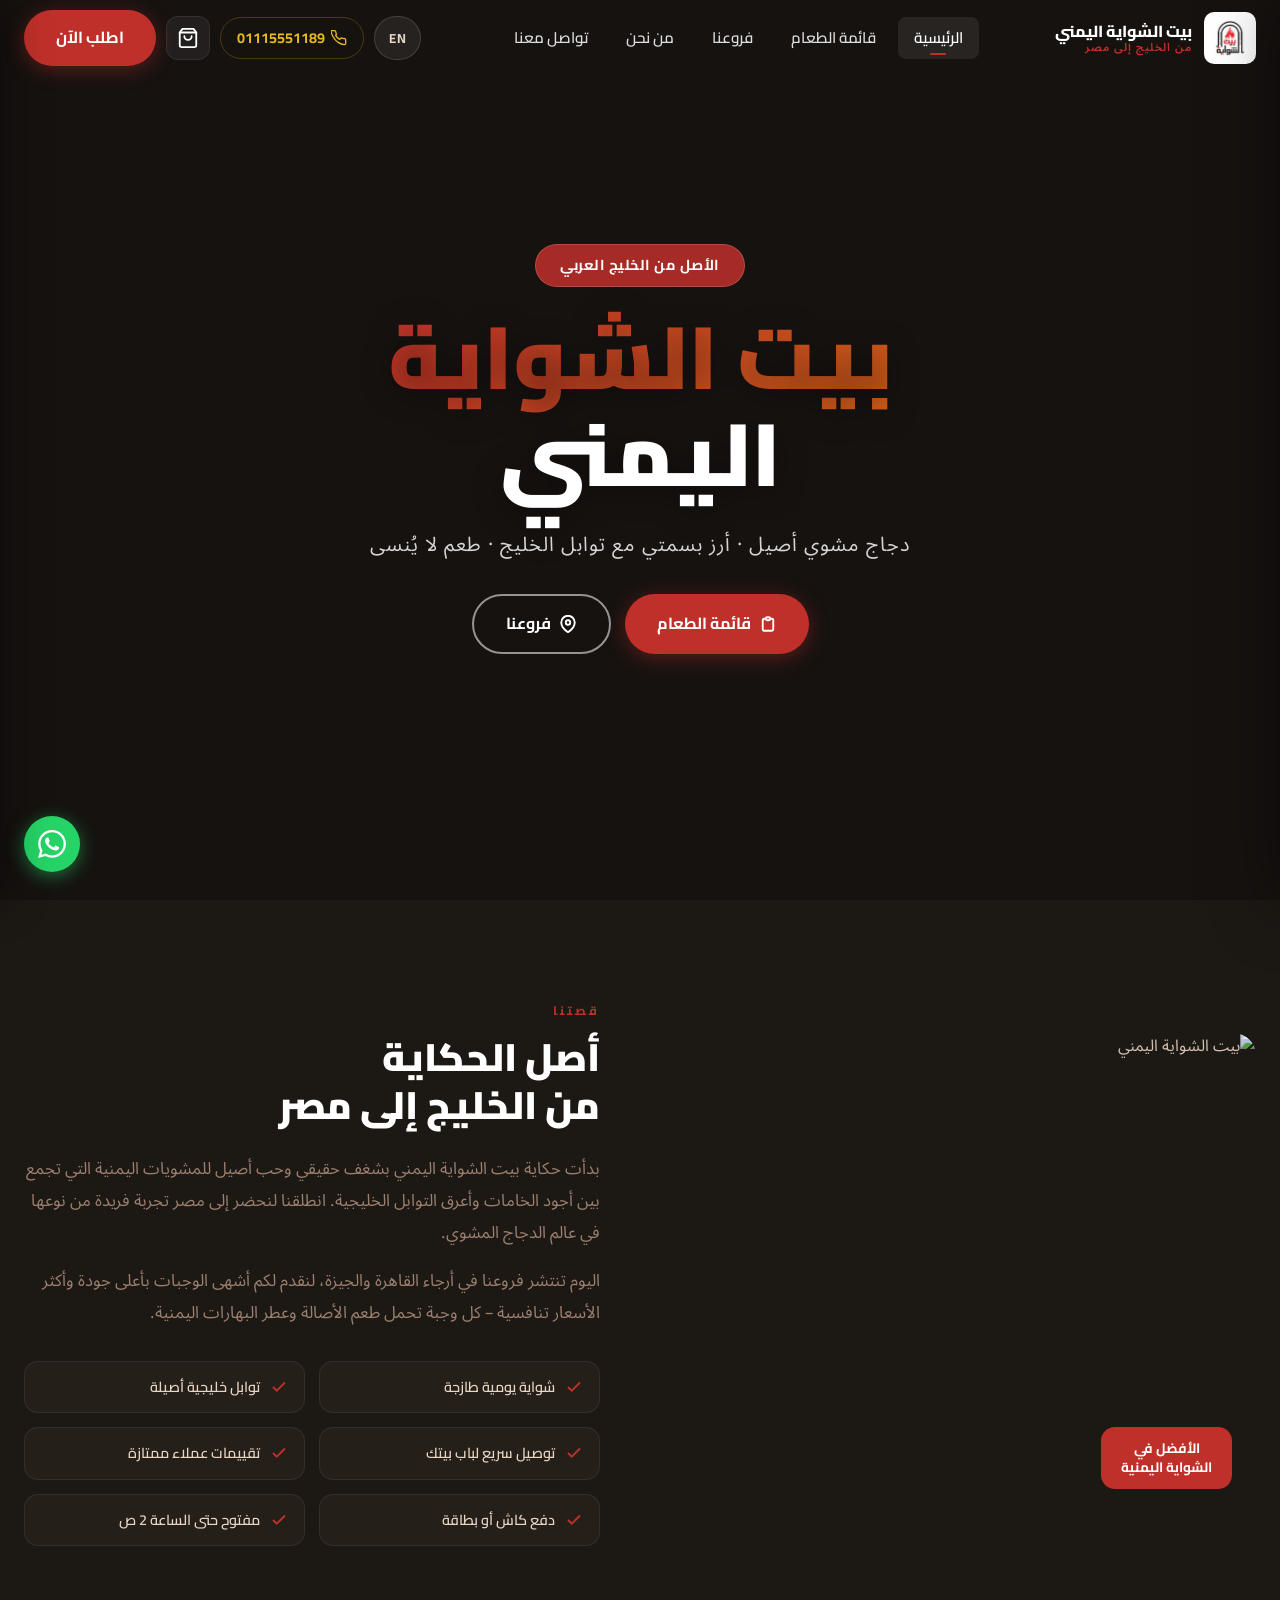
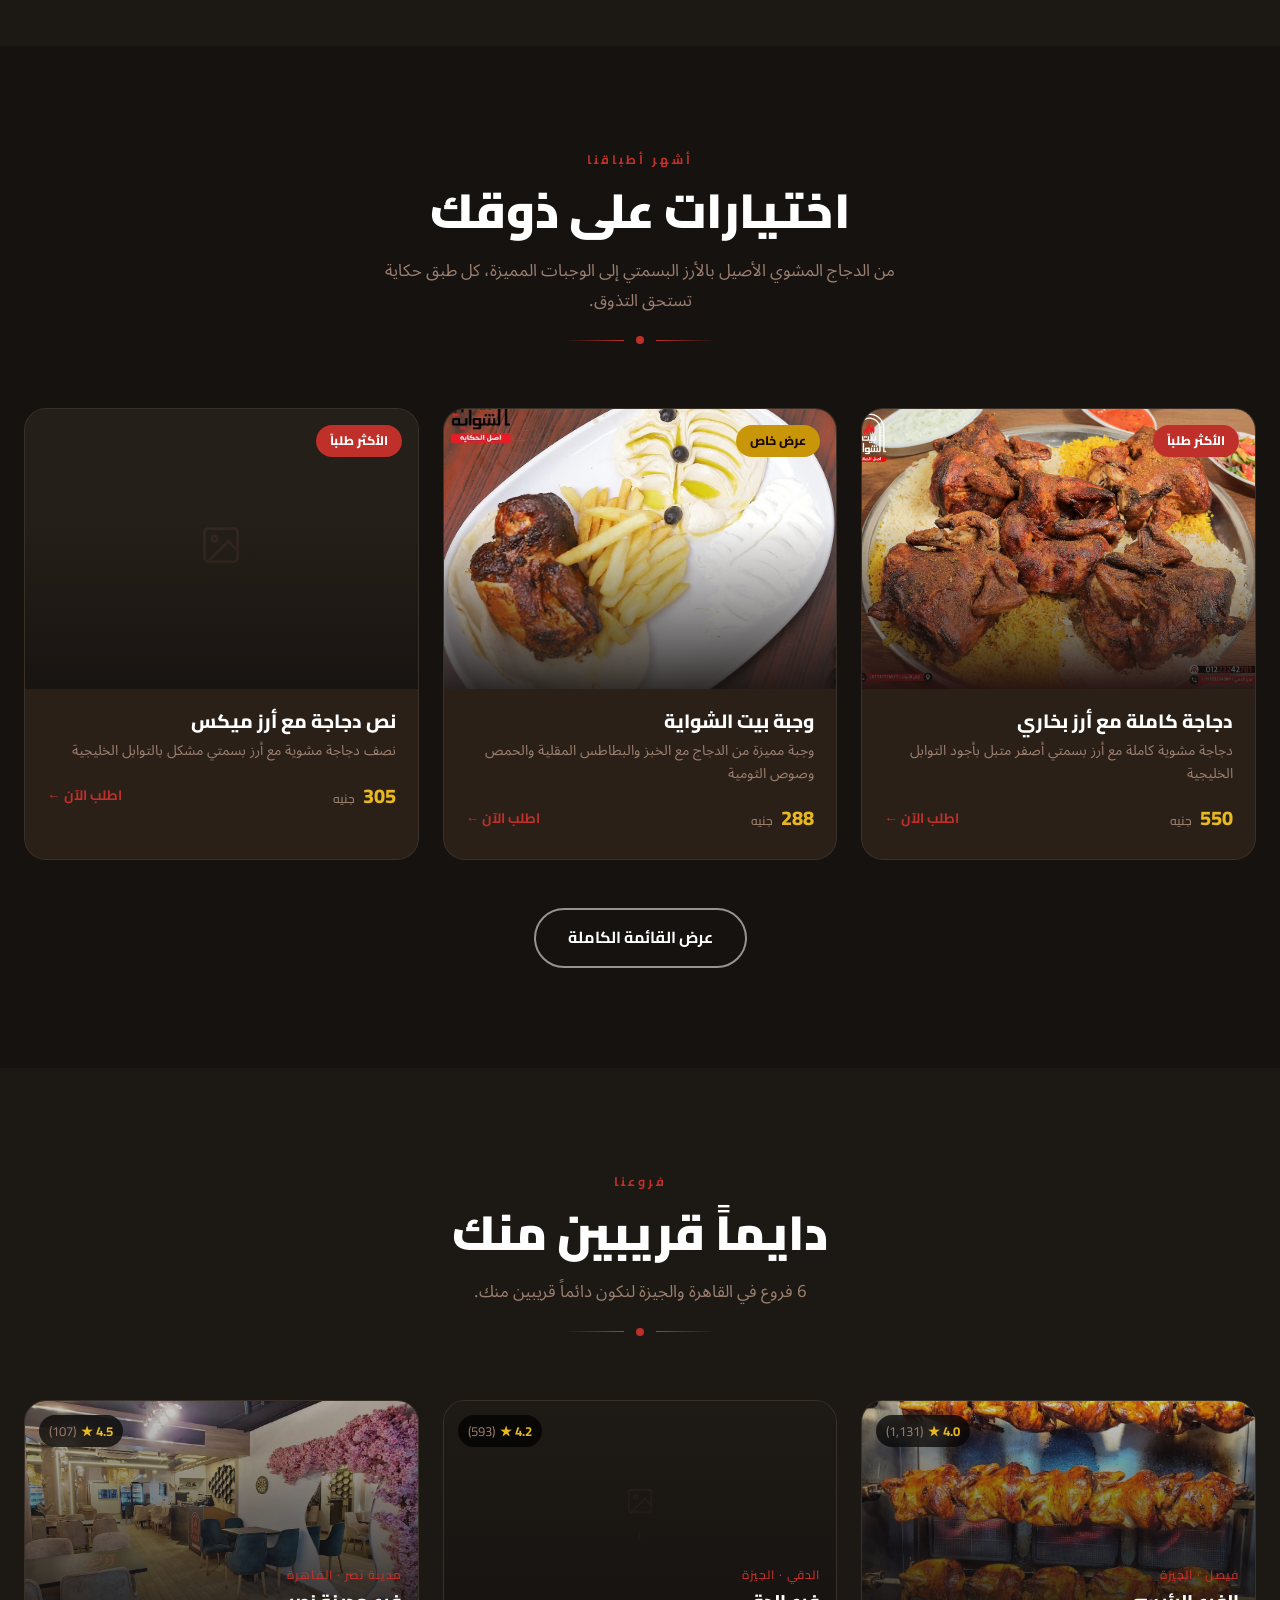
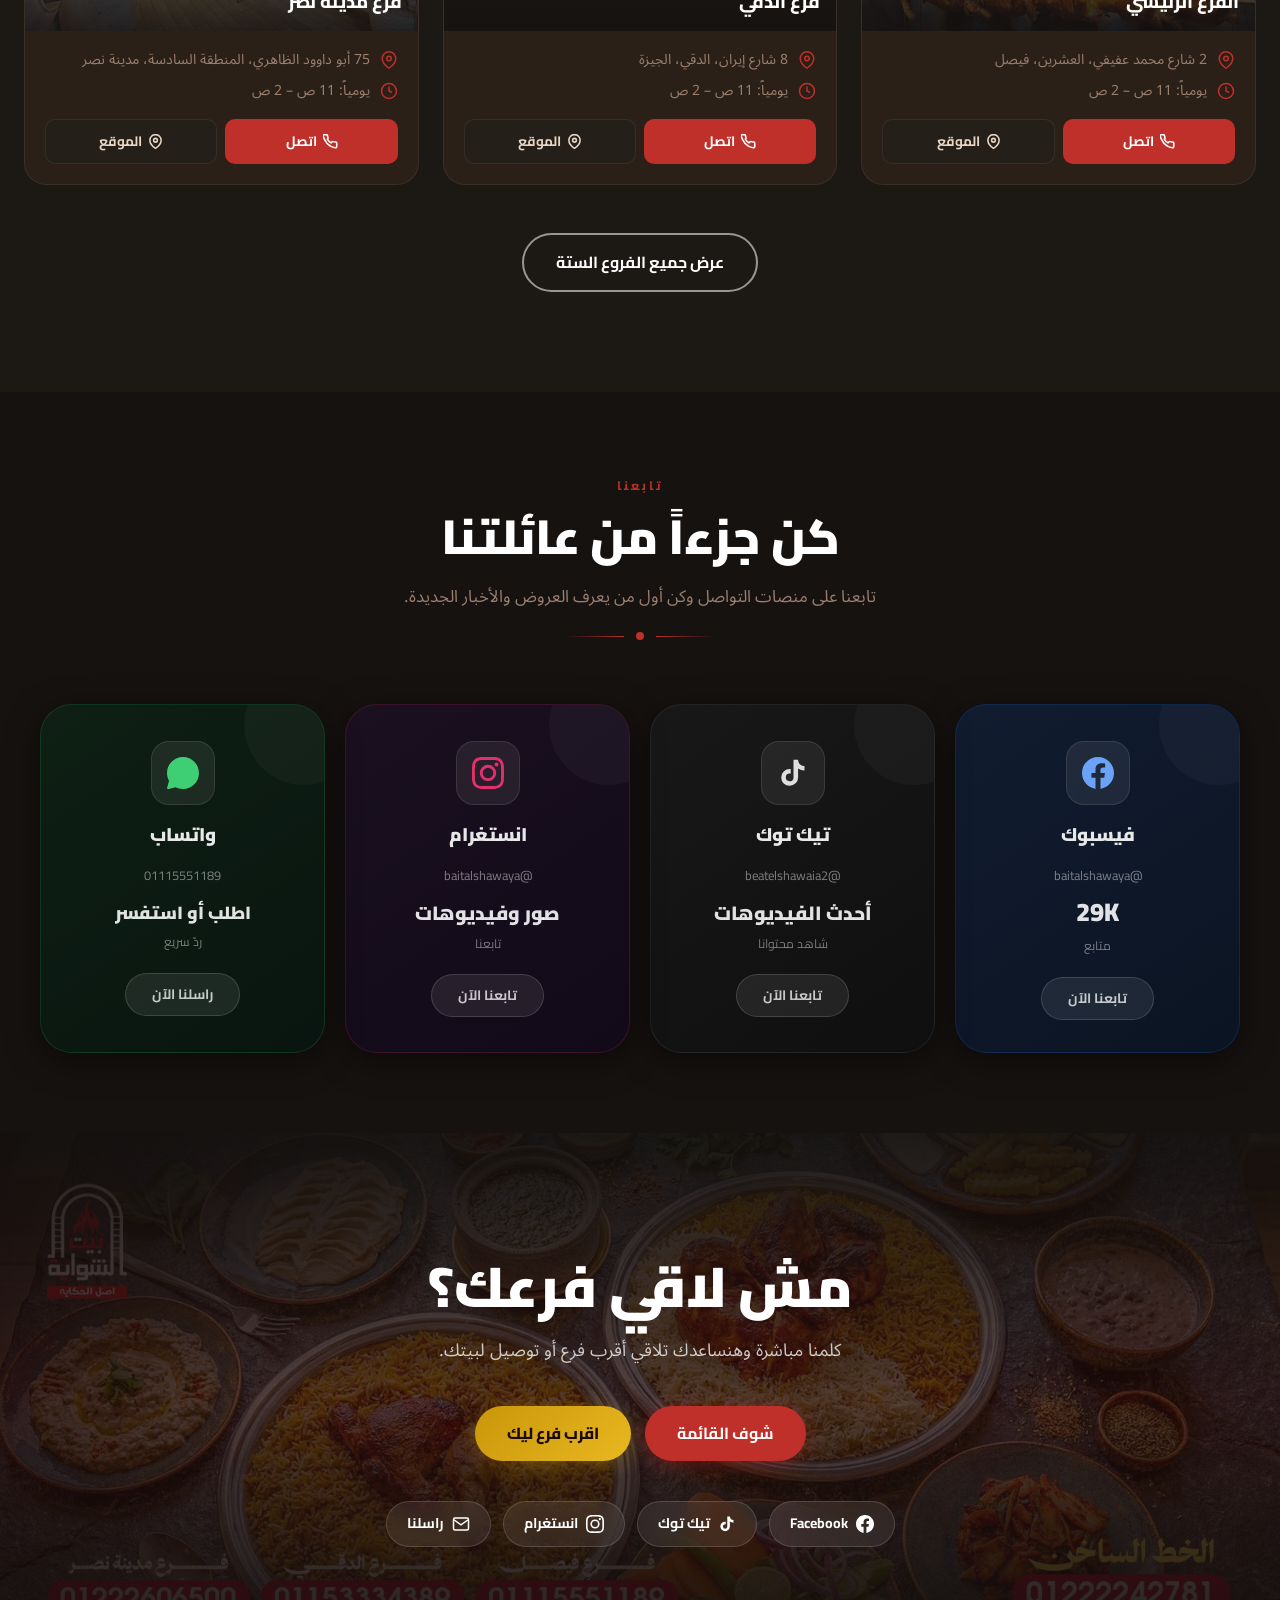
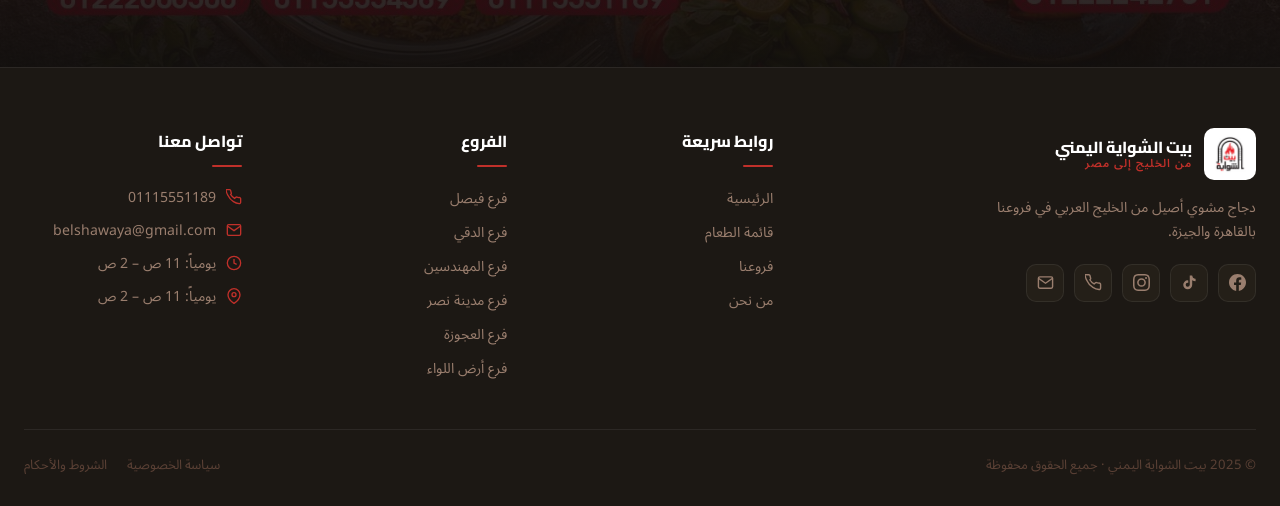
==== commit 0a3d77f2: "Add about photo + force Arabic as default language on every new visit" ====
--- a/index.html
+++ b/index.html
@@ -100,11 +100,7 @@
     <div class="container">
         <div class="about-grid">
             <div class="about-img-wrap reveal">
-                <div class="about-img-placeholder">
-                    <div class="ph-icon">
-                        <svg viewBox="0 0 24 24" fill="none" stroke="currentColor" stroke-width="1.5" stroke-linecap="round"><rect x="3" y="3" width="18" height="18" rx="2"/><circle cx="8.5" cy="8.5" r="1.5"/><polyline points="21 15 16 10 5 21"/></svg>
-                    </div>
-                </div>
+                <img src="photoss/oo.jpg" alt="بيت الشواية اليمني" class="about-img" loading="lazy">
                 <div class="about-img-badge">
                     الأفضل في<br>الشواية اليمنية
                 </div>
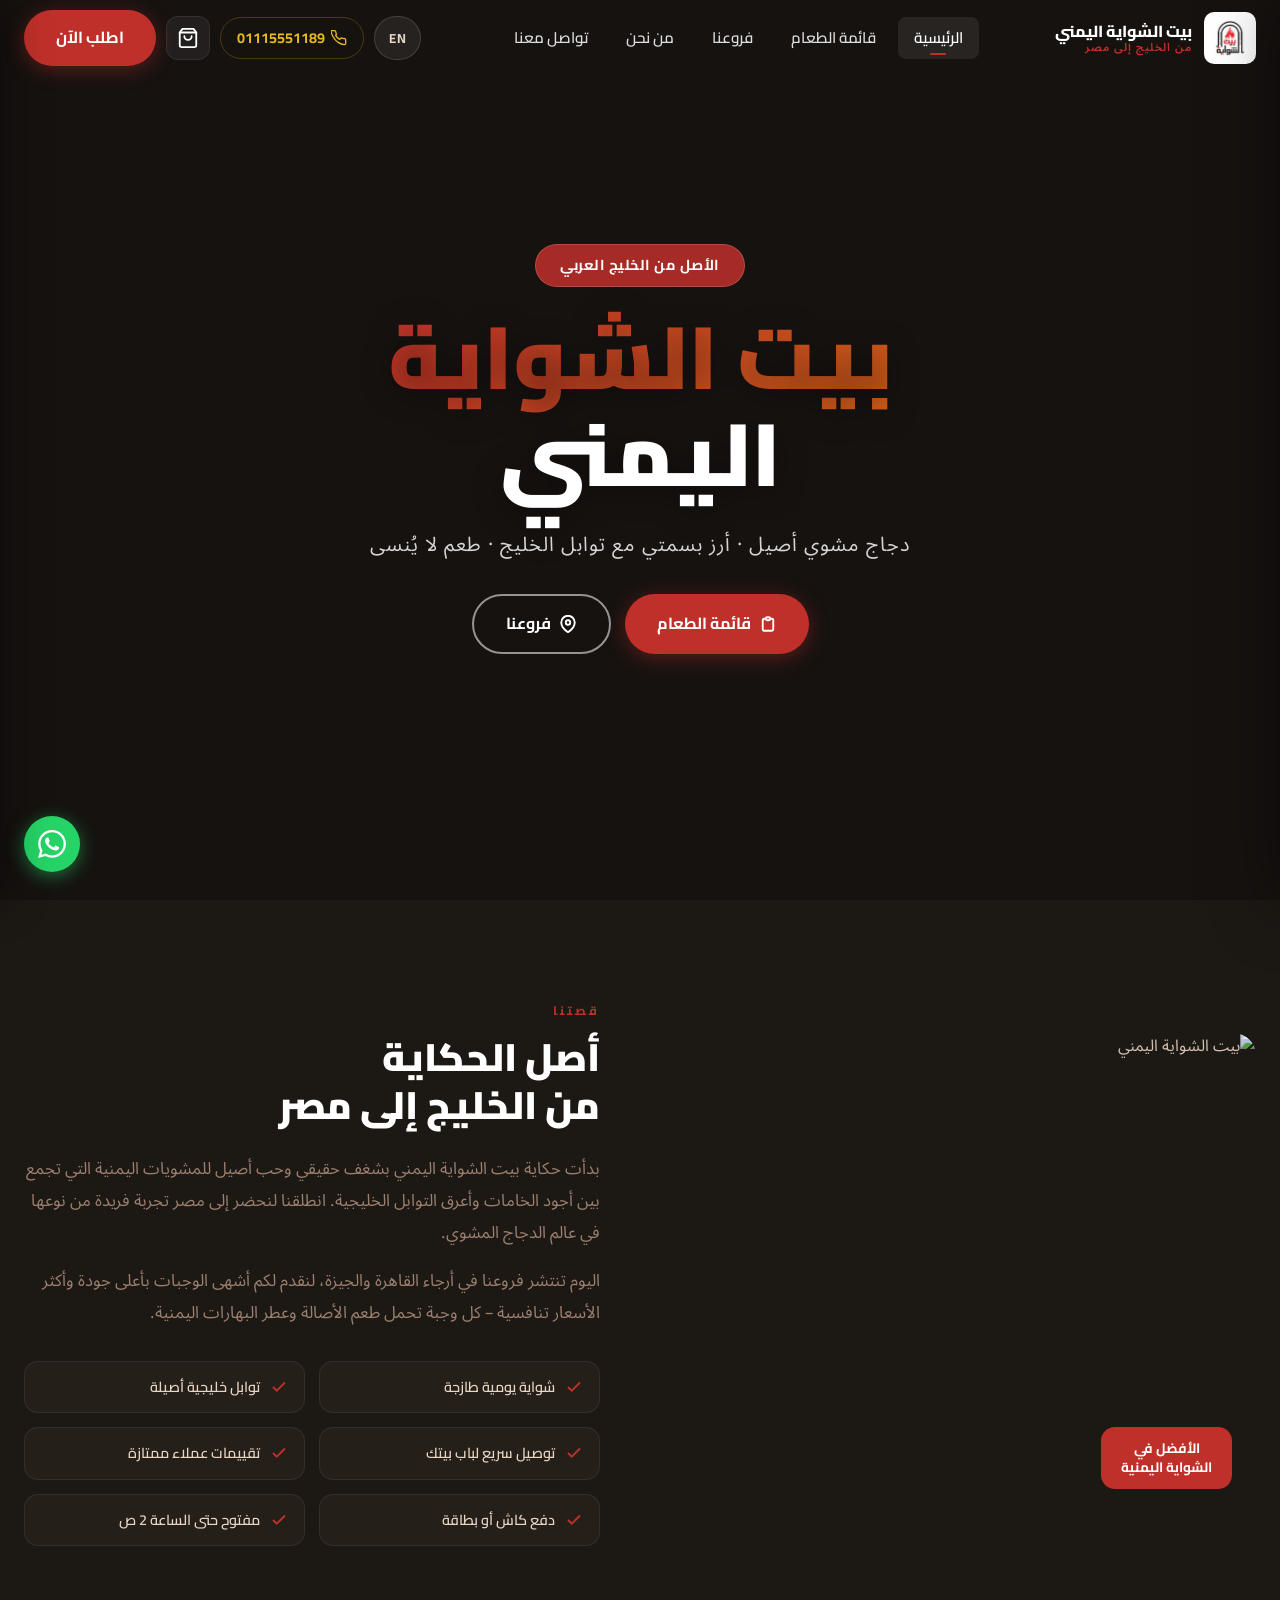
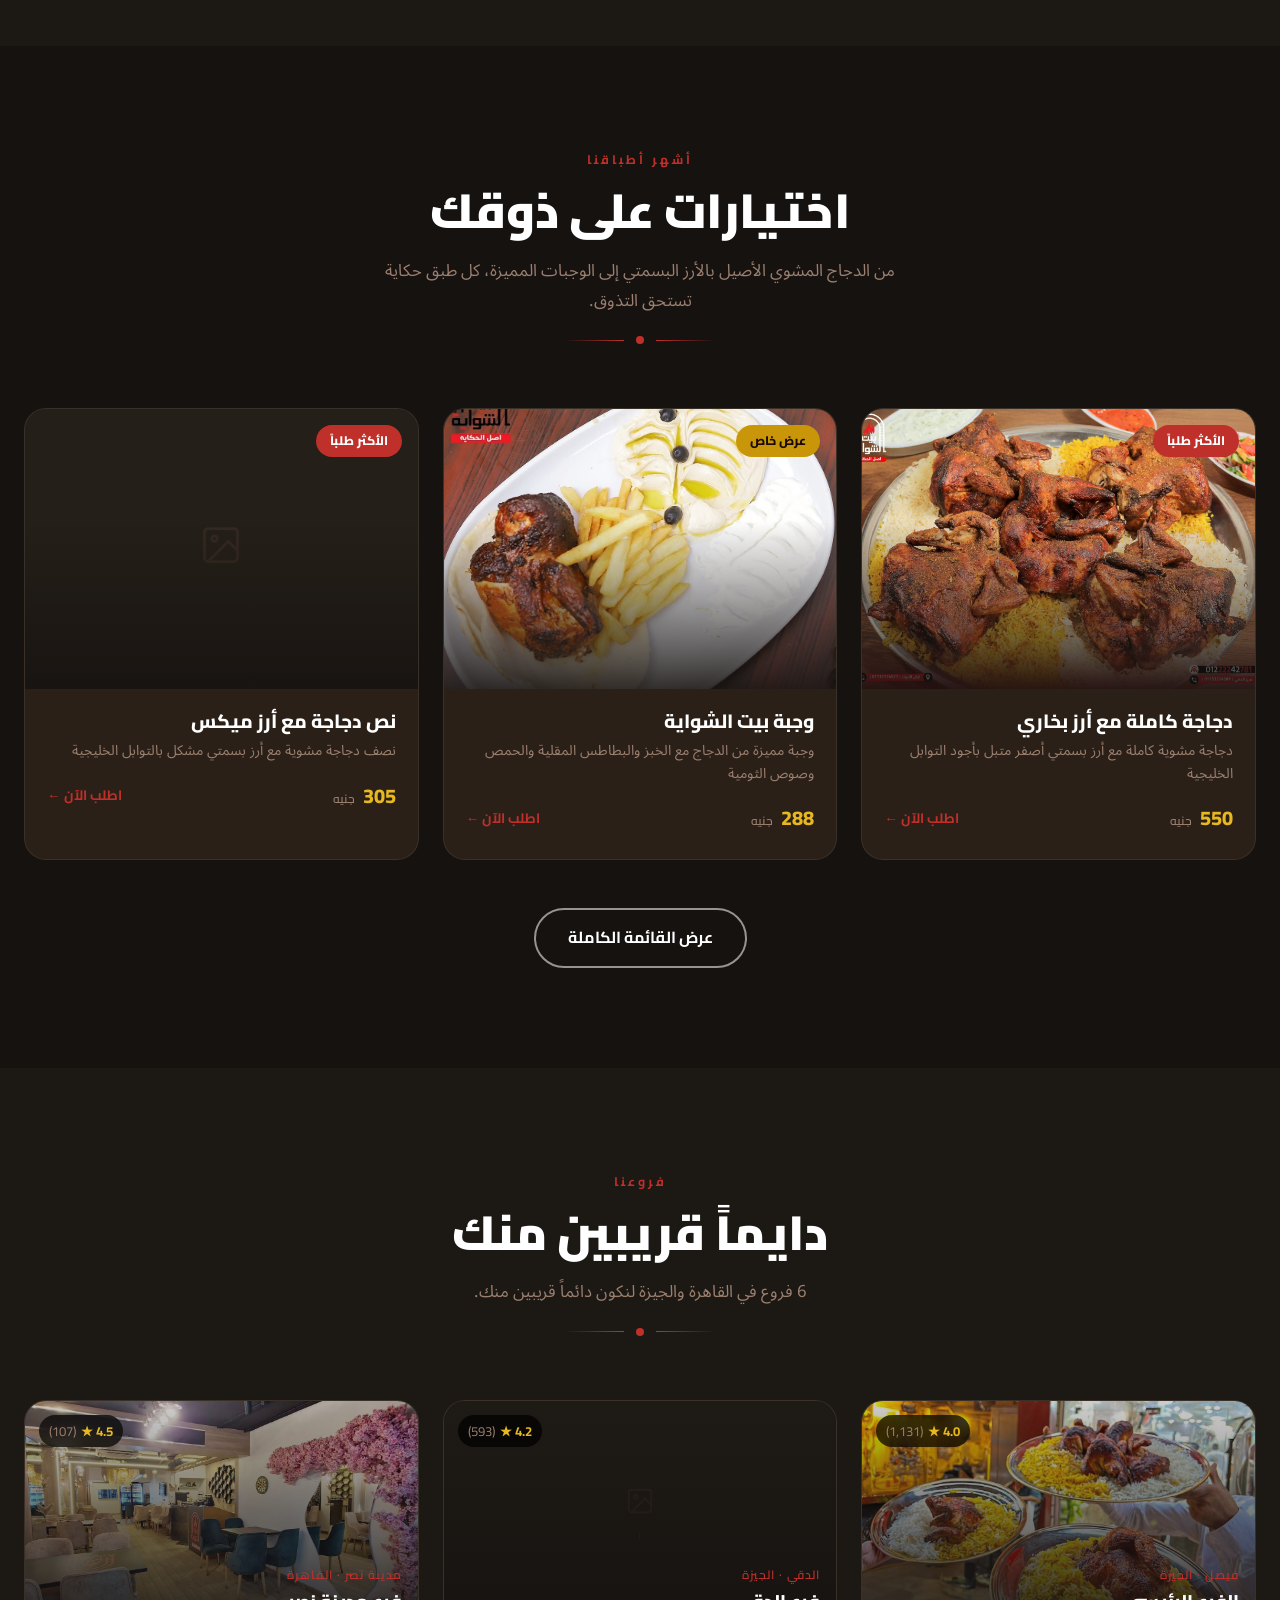
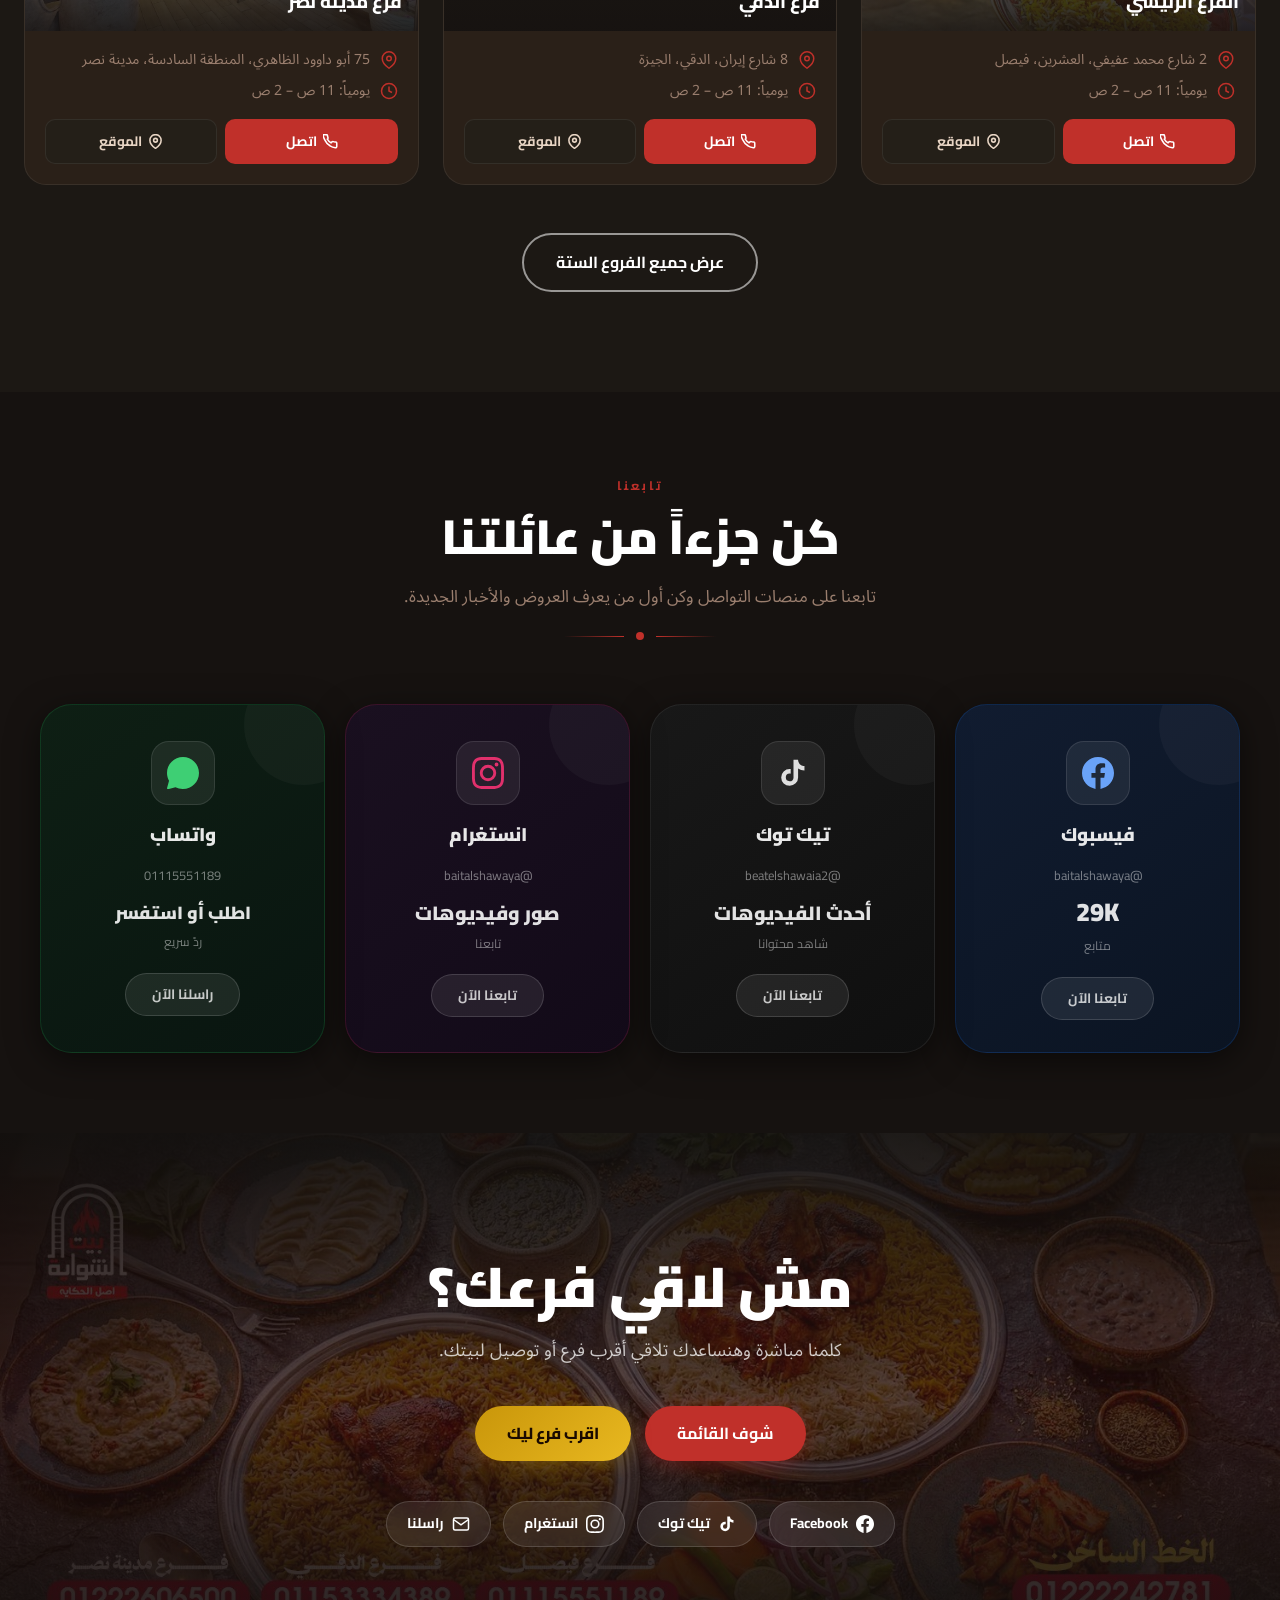
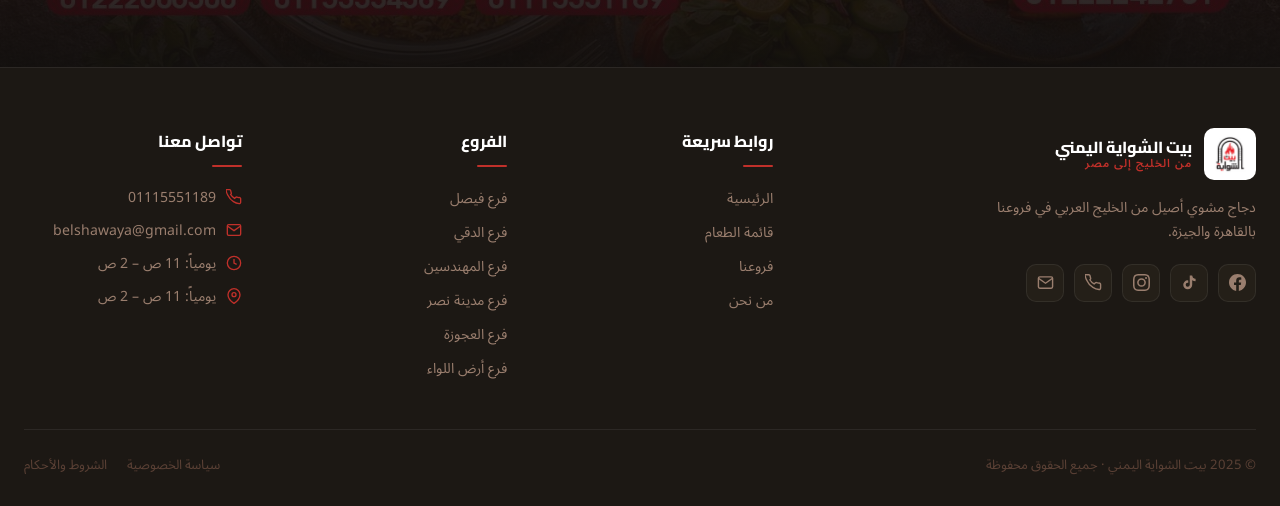
==== commit d130e4f0: "Add favicon + Open Graph tags for link previews and tab icon" ====
--- a/index.html
+++ b/index.html
@@ -1,10 +1,20 @@
-<!DOCTYPE html>
+﻿<!DOCTYPE html>
 <html lang="ar" dir="rtl">
 <head>
     <meta charset="UTF-8">
     <meta name="viewport" content="width=device-width, initial-scale=1.0">
     <title>بيت الشواية اليمني | أصل الحكاية</title>
     <meta name="description" content="سلسلة مطاعم بيت الشواية اليمني في مصر – دجاج مشوي أصيل من الخليج. فروع في فيصل، الدقي، المهندسين، مدينة نصر، العجوزة، أرض اللواء.">
+    <link rel="icon" type="image/webp" href="photoss/logo.webp">
+    <link rel="apple-touch-icon" href="photoss/logo.webp">
+    <meta property="og:type" content="website">
+    <meta property="og:site_name" content="بيت الشواية اليمني">
+    <meta property="og:title" content="بيت الشواية اليمني | أصل الحكاية">
+    <meta property="og:description" content="دجاج مشوي أصيل من الخليج العربي – فروعنا في القاهرة والجيزة. اطلب الآن!">
+    <meta property="og:image" content="https://bait-alshawaya-yamani.pages.dev/photoss/oo.jpg">
+    <meta property="og:url" content="https://bait-alshawaya-yamani.pages.dev/">
+    <meta name="twitter:card" content="summary_large_image">
+    <meta name="twitter:image" content="https://bait-alshawaya-yamani.pages.dev/photoss/oo.jpg">
     <link rel="preconnect" href="https://fonts.googleapis.com">
     <link rel="preconnect" href="https://fonts.gstatic.com" crossorigin>
     <link href="https://fonts.googleapis.com/css2?family=Cairo:wght@300;400;600;700;900&family=Noto+Sans+Arabic:wght@300;400;600;700&display=swap" rel="stylesheet">
--- a/css/style.css
+++ b/css/style.css
@@ -1199,6 +1199,49 @@
     .cta-section { padding:52px 0; }
 }
 
+/* ── Order Success Overlay ── */
+.order-success-overlay {
+    position:fixed; inset:0; z-index:99999;
+    background:rgba(0,0,0,0.82); backdrop-filter:blur(6px);
+    display:flex; align-items:center; justify-content:center; padding:16px;
+    opacity:0; visibility:hidden;
+    transition:opacity 0.3s ease, visibility 0.3s ease;
+}
+.order-success-overlay.show { opacity:1; visibility:visible; }
+.order-success-box {
+    background:var(--bg-2); border-radius:var(--radius-lg);
+    padding:44px 36px; max-width:440px; width:100%;
+    text-align:center; border:1px solid var(--border);
+    animation:successPop 0.4s cubic-bezier(0.34,1.56,0.64,1);
+}
+@keyframes successPop {
+    from { transform:translateY(24px) scale(0.94); opacity:0; }
+    to   { transform:translateY(0) scale(1); opacity:1; }
+}
+.order-success-icon { font-size:4.2rem; margin-bottom:18px; line-height:1; }
+.order-success-title {
+    font-family:'Cairo',sans-serif; font-size:1.75rem; font-weight:900;
+    color:var(--white); margin-bottom:20px;
+}
+.order-success-num {
+    font-family:'Cairo',sans-serif; font-size:0.9rem; font-weight:600;
+    color:var(--muted); letter-spacing:1px; margin-bottom:4px;
+}
+.order-success-num strong {
+    display:block; font-size:2.4rem; font-weight:900;
+    color:var(--gold-light); letter-spacing:2px; margin-top:6px; margin-bottom:16px;
+}
+.order-success-msg {
+    font-family:'Cairo',sans-serif; color:var(--muted);
+    font-size:0.95rem; line-height:1.75; margin-bottom:28px;
+}
+.order-success-close { width:100%; font-size:1.05rem; padding:14px; }
+@media (max-width:480px) {
+    .order-success-box { padding:32px 20px; }
+    .order-success-title { font-size:1.45rem; }
+    .order-success-num strong { font-size:2rem; }
+}
+
 /* ── Touch active states (no hover on mobile) ── */
 @media (hover:none) {
     .btn:active             { transform:scale(0.97); opacity:0.9; }
